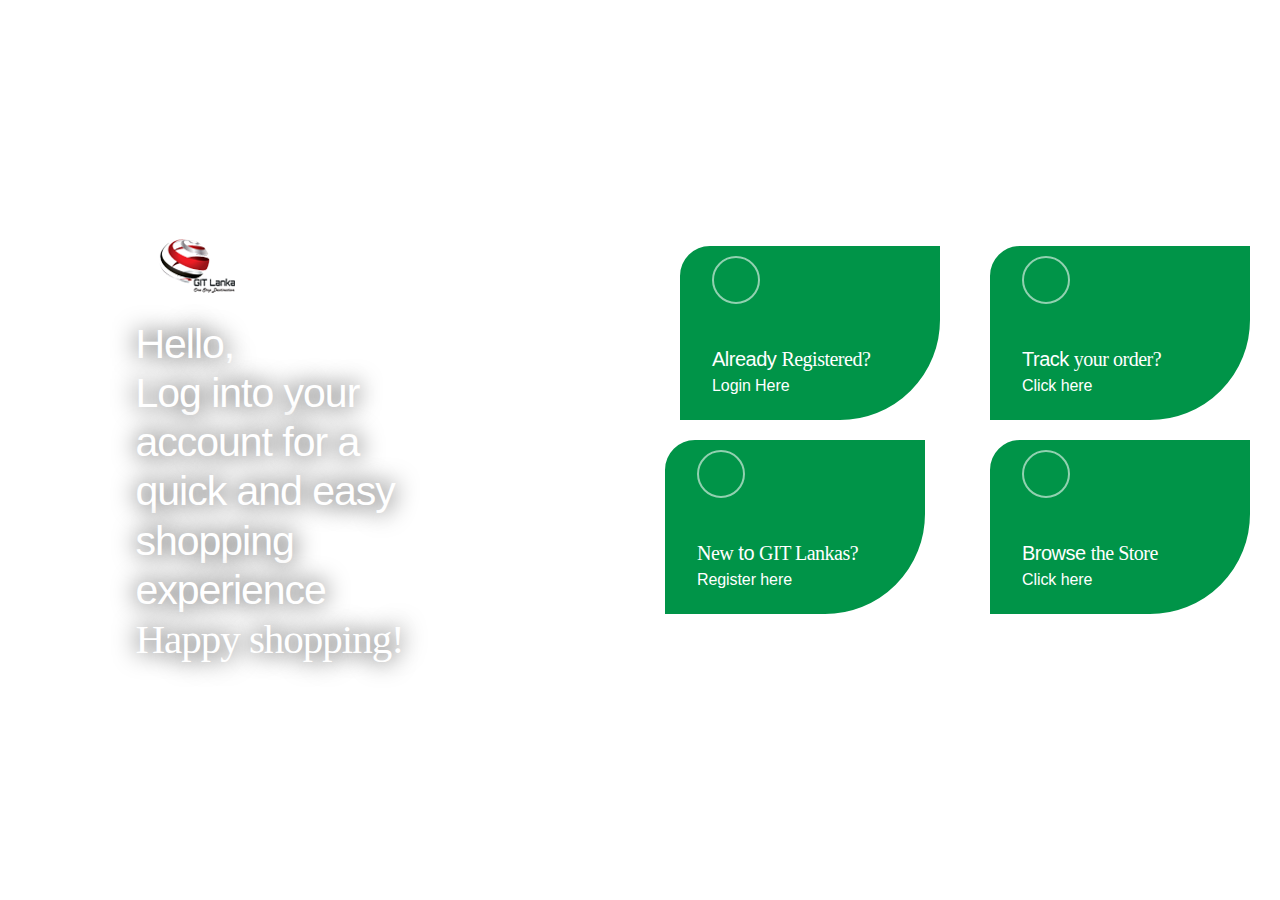
==== index.html @ c9c0e20a "path" ====
<html lang="en">

<head>
    <!-- CSS only -->
    <link rel="stylesheet" href="https://stackpath.bootstrapcdn.com/bootstrap/4.5.2/css/bootstrap.min.css" integrity="sha384-JcKb8q3iqJ61gNV9KGb8thSsNjpSL0n8PARn9HuZOnIxN0hoP+VmmDGMN5t9UJ0Z" crossorigin="anonymous">
    <!-- JS, Popper.js, and jQuery -->
    <script src="https://code.jquery.com/jquery-3.5.1.slim.min.js" integrity="sha384-DfXdz2htPH0lsSSs5nCTpuj/zy4C+OGpamoFVy38MVBnE+IbbVYUew+OrCXaRkfj" crossorigin="anonymous"></script>
    <script src="https://cdn.jsdelivr.net/npm/popper.js@1.16.1/dist/umd/popper.min.js" integrity="sha384-9/reFTGAW83EW2RDu2S0VKaIzap3H66lZH81PoYlFhbGU+6BZp6G7niu735Sk7lN" crossorigin="anonymous"></script>
    <script src="https://stackpath.bootstrapcdn.com/bootstrap/4.5.2/js/bootstrap.min.js" integrity="sha384-B4gt1jrGC7Jh4AgTPSdUtOBvfO8shuf57BaghqFfPlYxofvL8/KUEfYiJOMMV+rV" crossorigin="anonymous"></script>
    <meta name='viewport' content='width=device-width, initial-scale=1'>
    <script src='https://kit.fontawesome.com/a076d05399.js'></script>
    <meta charset="utf-8">
    <meta name="viewport" content="width=device-width,initial-scale=1">
    <title>GIT Lanka Online</title>
    <link rel="stylesheet" href="assets/css/home.css">
</head>

<body>
    <div id="#root">
        <div>
            <div class="landing-page-area"></div>
            <div class="justify-content-center d-flex align-items-center col" style="min-height: 100vh;">
                <div class="landing-main-div">
                    <div class="col-lg-10 col-md-10 col-sm-10 col-10">
                        <div class="row">
                            <div class="landing-sub-div col-lg-6 col-md-6 col-sm-12 col-12">
                                <div class="row">
                                    <div class="col-lg-12 col-md-12 col-sm-12 col-12">
                                        <img src="img/websitelogo.png" class="img-fluid logo-view"></div>
                                </div><br>
                                <div class="row">
                                    <div class="col-lg-12 col-md-12 col-sm-12 col-12"><span class="welcome-view-header-text">Hello,</span></div>
                                </div>
                                <div class="row">
                                    <div class="col-lg-12 col-md-12 col-sm-12 col-12"><span class="welcome-view-header-text">Log into your</span></div>
                                </div>
                                <div class="row">
                                    <div class="col-lg-12 col-md-12 col-sm-12 col-12"><span class="welcome-view-header-text">account for a</span></div>
                                </div>
                                <div class="row">
                                    <div class="col-lg-12 col-md-12 col-sm-12 col-12"><span class="welcome-view-header-text">quick and easy</span></div>
                                </div>
                                <div class="row">
                                    <div class="col-lg-12 col-md-12 col-sm-12 col-12"><span class="welcome-view-header-text">shopping</span></div>
                                </div>
                                <div class="row">
                                    <div class="col-lg-12 col-md-12 col-sm-12 col-12"><span class="welcome-view-header-text">experience</span></div>
                                </div>
                                <div class="row">
                                    <div class="col-lg-12 col-md-12 col-sm-12 col-12"><span class="welcome-view-header-text" style="font-family: Foco-Bold;">Happy shopping!</span></div>
                                </div>
                            </div>
                            <div class="col-md-6">
                                <div class="parent-container d-flex">
                                    <div class="container">

                                        <div class="row">
                                            <div class="col">
                                                <div id="welcome_login_btn" class="welcome-tile"><i class="fas fa-user"></i>
                                                    <div class="landing-sub-header-padding">
                                                        <a href="login.php" class="a">
                                                            <div><span class="landing-sub-header-text">Already <span style="font-family: Foco-Bold;">Registered?</span></span>
                                                            </div>
                                                            <div><span class="landing-paragraph-text">Login Here</span></div>
                                                        </a>
                                                    </div>
                                                </div>
                                            </div>
                                            <div class="col"></div>
                                            <div id="welcome_register_btn" class="welcome-tile"><i class="fas fa-unlock-alt"></i>
                                                <div class="landing-sub-header-padding">
                                                    <a href="regdetails.php" class="a">
                                                        <div><span class="landing-sub-header-text"><span style="font-family: Foco-Bold;">New</span> to <span style="font-family: Foco-Bold;">GIT Lankas?</span></span>
                                                        </div>
                                                        <div><span class="landing-paragraph-text">Register here</span></div>

                                                    </a>
                                                </div>
                                            </div>
                                        </div>
                                    </div>

                                    <div class="container">
                                        <div class="row">
                                            <div class="col">
                                                <div id="welcome_track_btn" class="welcome-tile"><i class="fas fa-thumbtack"></i>
                                                    <div class="landing-sub-header-padding">
                                                        <a href="trackorder.html" class="a">
                                                            <div><span class="landing-sub-header-text">Track <span style="font-family: Foco-Bold;">your order?</span></span>
                                                            </div>
                                                            <div><span class="landing-paragraph-text">Click here</span></div>
                                                        </a>
                                                    </div>
                                                </div>
                                                <div class="col"></div>
                                                <div id="welcome_browse_btn" class="welcome-tile"><i class="fas fa-store"></i>
                                                    <div class="landing-sub-header-padding">
                                                        <a href="home.php" class="a">
                                                            <div><span class="landing-sub-header-text">Browse <span style="font-family: Foco-Bold;">the Store</span></span>
                                                            </div>
                                                            <div><span class="landing-paragraph-text">Click here</span></div>
                                                        </a>
                                                    </div>
                                                </div>
                                            </div>
                                        </div>
                                    </div>
                                </div>
                            </div>
                        </div>
                    </div>
                </div>
            </div>
            <div class="login-container d-none col-lg-10 col-md-10 col-sm-12 col-12">
                <div class="gray-section">
                    <div class="col"><img src="img/websitelogo.png" class="img-fluid"> <br> <br><span class="small-title white"><b>Log In</b></span><br> <br><span class="description white">Shopped with us before? Log in with your details</span></div>
                    <div class="col"><span class="description white">New member?</span><br>
                        <button class="new-btn new-btn-primary  mb-3" type="button"> Click here to register</button><br><span class="description white">Have trouble logging in? Call us on <a href="tel:+940112303500" style="color: rgb(100, 191, 71);">0112303500</a> (Daily operating hours 8.00a.m to 8.00p.m)</span></div>
                </div>
                <div class="white-section">
                    <div class="col">
                        <div class="row">
                            <div class="form-group col"><label for="UserName" class="black">Email</label>
                                <div class="input-group"><input name="UserName" placeholder="Email" type="text" class="form-control set-height-55"></div><span class="form-text text-muted col d-none"> Email is required.</span><span class="form-text text-muted col d-none"> Invalid email address.</span>
                                <div class="mt-3" style="font-size: 0.97rem;"><span class="form-group green"><i class="fas fa-info-circle"></i> Hello, first time on our new website? Please login using your email.</span></div>
                            </div>
                            <div class="form-group col"><label for="Password" class="black">Password</label>
                                <div class="input-group" style="margin-bottom: 0px;"><input id="Password" name="Password" placeholder="Password" type="password" class="form-control set-height-55"><i id="pw-visible-icon" class="fas fa-eye-slash"></i></div><span class="form-text text-muted col d-none">Password is required.</span>
                                <span class="form-text forget-pwd">Forgot Password?</span>
                            </div>
                        </div>
                        <div class="form-group"><button class="new-btn  
  new-btn-primary float-right " type="button"> Log In</button></div>
                    </div>
                    <div class="col">
                        <hr><span class="description black no-margin font-weight-bold">Or log in with your mobile number</span><br><br>
                        <div class="row">
                            <div class="form-group col"><label class="black" for="MobileNumber">Enter your Nexus mobile or Mobile number</label>
                                <div class="input-group">
                                    <div class="input-group-prepend set-height-55">
                                        <div class="input-group-text flag-drop-custom">
                                            <div class="flag-select "><button class="flag-select__btn" id="select_flag_button" aria-haspopup="listbox" aria-expanded="false" aria-labelledby="select_flag_button" style="font-size: 16px;"><span class="flag-select__option flag-select__option--placeholder">
                                                  <img class="flag-select__option__icon" src="/static/media/lk.d5cf9401.svg" alt="LK"><span class="flag-select__option__label">Sri Lanka</span></span></button></div>
                                        </div>
                                        <li class="custom-border"></li>
                                    </div><input name="MobileNumber" placeholder="07XXXXXXXX" type="text" autocomplete="off" class="form-control right-margin-15 set-height-55 no-left-radius no-left-border" maxlength="10" value=""><button class="new-btn  
  new-btn-secondary float-right " type="button"> Verify Number</button></div><span class="form-text text-muted col d-none">Nexus mobile number is required</span><span class="form-text text-muted col d-none">Hello, Sorry we do not have OTP authentication for numbers outside of Sri Lanka, please proceed using your email credentials.  </span></div>
                        </div>
                        <div class="row form-group col mt-1"><label class="black" for="OTPNumber">OTP Number</label>
                            <div class="input-group">
                                <div class="row" style="width: 100%;">
                                    <div class="col-lg-6"><input disabled="" autocomplete="off" maxlength="4" minlength="4" name="OTPNumber" placeholder="OTP Number" type="text" class="form-control right-margin-15 set-height-55" style="margin-bottom: 10px;">
                                        <div>
                                            <div></div>
                                        </div><span class="form-text text-muted col-md-12 col-12 d-none">OTP is required</span></div>
                                    <div class="col-lg-6"><button class="new-btn  
  new-btn-secondary " type="button" disabled=""> Submit</button></div>
                                </div>
                            </div>
                        </div>
                        <div>
                            <div class="col" style="text-align: center;"></div>
                        </div>
                    </div>
                </div>
            </div>
            <div class="justify-content-center d-none">
                <div class="registration-container col-lg-10 col-md-10 col-sm-10 col-12">
                    <div class="first-section">
                        <div class="col"><img src="img/websitelogo.png" class="img-fluid"> <br> <br><span class="small-title white">Create <b>Account</b></span><br> <br><span class="description white"><div class="mb-4" style="text-align: left;">Enter the details to create an account to shop online <br><br><i class="fas fa-info-circle"></i>&nbsp;If you wish to create your account without verifying the Mobile number, please click "Next" after you enter the Mobile number</div><span class="description white">Have trouble logging in? Call us on <a href="tel:+940112303500" style="color: rgb(100, 191, 71);">0112303500</a> (Daily operating hours 8.00a.m to 8.00p.m)</span></span>
                            <div><br></div>
                        </div>
                    </div>
                    <div class="second-section pr-3 pl-3">
                        <div class="row-view row">
                            <div class="col-10 col-10-view">
                                <div class="form-group"><label class="white" for="MobileNumber">Enter your Nexus mobile or Mobile number</label>
                                    <div class="input-group">
                                        <div class="input-group-prepend set-height-55">
                                            <div class="input-group-text flag-drop-custom">
                                                <div class="flag-select "><button class="flag-select__btn" id="select_flag_button" aria-haspopup="listbox" aria-expanded="false" aria-labelledby="select_flag_button" style="font-size: 16px;"><span class="flag-select__option flag-select__option--placeholder"><img class="flag-select__option__icon" src="/static/media/lk.d5cf9401.svg" alt="LK"><span class="flag-select__option__label">Sri Lanka</span></span></button></div>
                                            </div>
                                        </div><input autocomplete="off" name="MobileNumber" placeholder="07XXXXXXXX" type="text" class="form-control right-margin-15 set-height-55 no-left-radius no-left-border" required="" maxlength="10" value="">
                                        <button class="new-btn  
  new-btn-primary float-right btn-append-with-text-box " type="button"> Verify Number</button>
                                    </div><span class="form-text text-muted d-none">Nexus mobile or Mobile number is required</span><span class="form-text text-muted d-none">Hello, Sorry we do not have OTP authentication for numbers outside of Sri Lanka, please click next to proceed with the registration.</span></div>
                            </div>
                        </div>
                        <div class="row-view row">
                            <div class="col-10 col-10-view">
                                <div class="form-group"><label class="white" for="OTPNumber">Verification Code</label>
                                    <div class="input-group to-center">
                                        <div class="row" style="width: 100%;">
                                            <div class="col-lg-5"><input disabled="" autocomplete="off" maxlength="4" minlength="4" name="OTPNumber" placeholder="Verification Code" type="text" class="form-control right-margin-15 set-height-55 " value="" style="margin-bottom: 10px;">
                                                <span id="UserNameHelpBlock3" class="form-text text-muted col-md-12 col-12 d-none">Verification code is required</span>
                                                <div>
                                                    <div></div>
                                                </div>
                                            </div>
                                            <div class="col-lg-6"><button class="new-btn  
  new-btn-secondary " type="button" disabled=""> Submit</button></div>
                                        </div>
                                    </div>
                                </div>
                            </div>
                        </div>
                        <div class="row-view row">
                            <div class="col-10 col-10-view">
                                <div class="form-group"><button class="new-btn  
  new-btn-primary  mt-2" type="button" disabled=""> Next</button></div>
                            </div>
                        </div>
                    </div>
                </div>
            </div>
            <div class="justify-content-center d-none">
                <div class="track-order-container col-lg-10 col-md-12 col-sm-12 col-12">
                    <div class="first-section">
                        <div class="col"><img src="img/websitelogo.png" class="img-fluid"> <br> <br><span class="small-title white"><b>Track Order</b></span><br><br><span class="description white">Enter your order number to start tracking the status of the order</span><br>                            <br><span class="registration-bg-color">Important: Note that only the last 5 carts shopped on www.GIT Lankassuper.com in the last 2 years will be reflected on the new site.</span></div>
                    </div>
                    <div class="second-section">
                        <div class="row-view row">
                            <div class="col-10 col-10-view">
                                <div class="form-group"><label for="OrderNumber" class="white">Your Order Number</label>
                                    <div class="input-group"><input id="orderNumber" name="orderNumber" placeholder="Order Number" type="text" class="form-control set-height-55" autocomplete="off" maxlength="10" value=""></div><span id="OrderNumberHelpBlock" class="form-text text-muted col "></span>
                                    <div><label class="green-notices" style="margin-top: 5px;">Order number can be found on the order confirmation email</label></div>
                                </div>
                            </div>
                        </div>
                        <div class="row-view row">
                            <div class="col-10 col-10-view">
                                <div class="form-group"><label for="OrderNumber" class="white" style="margin-top: 5px;">Your Contact Number / Email Address</label>
                                    <div class="input-group"><input id="authorizationField" name="authorizationField" placeholder="Contact Number / Email Address" type="text" class="form-control set-height-55" autocomplete="off" maxlength="100" value=""></div><span id="AuthorizationFieldHelpBlock"
                                        class="form-text text-muted col "></span></div>
                            </div>
                        </div>
                        <div class="col">
                            <div class="form-group"><button class="new-btn  
  new-btn-primary  mt-2" type="button"> Submit</button></div>
                        </div>
                    </div>
                </div>
            </div>
            <div class="login-container d-none col-lg-10 col-md-10 col-sm-12 col-12">
                <div class="gray-section">
                    <div class="pb-4 col"><img src="img/websitelogo.png" class="img-fluid"> <br> <br><span class="small-title white">Reset Password</span><br> <br><span class="description white">Please verify your details and change the password.</span><br> <br><span class="description white">Important: Note that only the last 5 carts shopped on www.GIT Lankassuper.com in the last 2 years will be reflected on the new site.</span></div>
                </div>
                <div class="second-section">
                    <div class="col">
                        <div class="form-group"><label for="Email" class="white">Email</label>
                            <div class="input-group"><input id="email" name="email" placeholder="Email" type="text" class="form-control set-height-55 no-left-border" required="" value=""><button class="new-btn  
  new-btn-primary float-right btn-append-with-text-box " type="button"> Submit</button></div><span class="form-text text-muted col"></span></div>
                    </div>
                    <div class="col" style="display: none;">
                        <div class="form-group"><label for="verifyOption" class="white">Verify Option</label>
                            <div class="white">
                                <div class="form-check form-check-inline" style="display: none;"><input name="radio-group-verify" type="radio" id="verify_by_email" class="form-check-input"><label title="" for="verify_by_email" class="form-check-label">Email - </label></div>
                                <div class="form-check form-check-inline" style="display: none;"><input name="radio-group-verify" type="radio" id="verify_by_mobile" class="form-check-input"><label title="" for="verify_by_mobile" class="form-check-label">Mobile - </label></div>
                            </div><span class="form-text text-muted col"></span></div>
                    </div>
                    <div class="col" style="display: none;">
                        <div class="form-group" style="margin-top: 6px;"><button class="new-btn  
  new-btn-primary " type="button"> Verify</button></div>
                    </div>
                    <div class="col" style="display: none;">
                        <div class="form-group"><label class="white" for="VerificationCode">Verification Code</label>
                            <div class="input-group to-center">
                                <div class="row" style="width: 100%;">
                                    <div class="col-lg-5"><input disabled="" autocomplete="off" maxlength="4" minlength="4" id="verifyCode" name="verifyCode" placeholder="Verification Code" type="text" class="form-control set-height-55" value="" style="margin-bottom: 10px;">
                                        <span class="form-text text-muted col"></span><span class="green"></span></div>
                                    <div class="col-lg-6"><button class="new-btn  
  new-btn-secondary " type="button" disabled=""> Submit</button></div>
                                </div>
                            </div>
                        </div>
                    </div>
                    <div class="col" style="display: none;">
                        <div class="form-group"><label for="Password" class="white">New Password</label>
                            <div class="input-group" style="margin-bottom: 0px;"><input id="forgetPassword" name="password" placeholder="Password" type="password" class="form-control set-height-55" aria-describedby="PasswordHelpBlock" value=""><i id="forget_pw_visible_icon" class="fas fa-eye-slash"></i></div>
                            <span class="form-text text-muted col"></span>
                        </div>
                        <div class="form-group"><label for="Confirm Password" class="white">Confirm New Password</label>
                            <div class="input-group" style="margin-bottom: 0px;"><input id="forgetConfirmPassword" name="confirmPassword" placeholder="Confirm Password" type="password" class="form-control set-height-55" aria-describedby="PasswordHelpBlock" value=""><i id="forget_cpw_visible_icon" class="fas fa-eye-slash"></i></div>
                            <span class="form-text text-muted col"></span>
                        </div>
                    </div>
                    <div class="col" style="display: none;">
                        <div class="form-group text-muted forget-pw-guideline"><i class="fas fa-info-circle"></i> Your password must contain a minimum of 8 characters with 1 Uppercase, Numeric &amp; Special character.</div>
                    </div><br>
                    <div class="col" style="display: none;">
                        <div class="input-group"><button class="new-btn  
  new-btn-primary " type="button"> Submit</button></div>
                    </div>
                </div>
            </div>
        </div>
        <div></div>
        <div></div>
        <div class="full-width-div" style="display: none;">
            <div class="sk-cube-grid" style="height: 100px; width: 100px;"><img src="[data-uri]"
                    class="sk-cube sk-cube1" alt="cube1" style="padding: 1px; border-radius: 4px; background-color: transparent;"><img src="[data-uri]"
                    class="sk-cube sk-cube2" alt="cube2" style="padding: 1px; background-color: transparent;"><img src="[data-uri]"
                    class="sk-cube sk-cube3" alt="cube3" style="padding: 1px; border-radius: 4px; background-color: transparent;"><img src="[data-uri]"
                    class="sk-cube sk-cube4" alt="cube4" style="padding: 1px; background-color: transparent;"><img src="[data-uri]"
                    class="sk-cube sk-cube5" alt="cube5" style="padding: 1px; background-color: transparent;"><img src="[data-uri]"
                    class="sk-cube sk-cube6" alt="cube6" style="padding: 1px; background-color: transparent;"><img src="[data-uri]"
                    class="sk-cube sk-cube7" alt="cube7" style="padding: 1px; border-radius: 4px; background-color: transparent;"><img src="[data-uri]"
                    class="sk-cube sk-cube8" alt="cube8" style="padding: 1px; background-color: transparent;"><img src="[data-uri]"
                    class="sk-cube sk-cube9" alt="cube9" style="padding: 1px; border-radius: 4px; background-color: transparent;"></div>
        </div>
    </div>
    </div>
    <script src="https://www.google.com/recaptcha/api.js" async="" defer="defer"></script>
    <script>
        ! function(e) {
            function t(t) {
                for (var n, a, o = t[0], d = t[1], u = t[2], i = 0, s = []; i < o.length; i++) a = o[i], Object.prototype.hasOwnProperty.call(c, a) && c[a] && s.push(c[a][0]), c[a] = 0;
                for (n in d) Object.prototype.hasOwnProperty.call(d, n) && (e[n] = d[n]);
                for (l && l(t); s.length;) s.shift()();
                return f.push.apply(f, u || []), r()
            }

            function r() {
                for (var e, t = 0; t < f.length; t++) {
                    for (var r = f[t], n = !0, a = 1; a < r.length; a++) {
                        var d = r[a];
                        0 !== c[d] && (n = !1)
                    }
                    n && (f.splice(t--, 1), e = o(o.s = r[0]))
                }
                return e
            }
            var n = {},
                a = {
                    14: 0
                },
                c = {
                    14: 0
                },
                f = [];

            function o(t) {
                if (n[t]) return n[t].exports;
                var r = n[t] = {
                    i: t,
                    l: !1,
                    exports: {}
                };
                return e[t].call(r.exports, r, r.exports, o), r.l = !0, r.exports
            }
            o.e = function(e) {
                var t = [];
                a[e] ? t.push(a[e]) : 0 !== a[e] && {
                    0: 1,
                    2: 1,
                    5: 1,
                    7: 1,
                    8: 1,
                    9: 1,
                    10: 1,
                    15: 1,
                    16: 1,
                    17: 1,
                    18: 1,
                    19: 1,
                    21: 1,
                    22: 1,
                    23: 1,
                    24: 1,
                    25: 1,
                    26: 1,
                    27: 1,
                    28: 1,
                    29: 1,
                    30: 1,
                    31: 1,
                    32: 1,
                    33: 1,
                    34: 1,
                    35: 1,
                    36: 1,
                    37: 1,
                    38: 1,
                    39: 1,
                    40: 1,
                    41: 1,
                    44: 1
                }[e] && t.push(a[e] = new Promise((function(t, r) {
                    for (var n = "static/css/" + ({}[e] || e) + "." + {
                            0: "39e6ba9e",
                            1: "31d6cfe0",
                            2: "65710b43",
                            3: "31d6cfe0",
                            4: "31d6cfe0",
                            5: "a15f48fe",
                            6: "31d6cfe0",
                            7: "17c3006e",
                            8: "d198075c",
                            9: "73cbf6f1",
                            10: "fa9b42f9",
                            11: "31d6cfe0",
                            12: "31d6cfe0",
                            15: "7f1e5821",
                            16: "6b32c9cd",
                            17: "a1b7a17e",
                            18: "1e0d1afb",
                            19: "cb030946",
                            21: "34fb6b8d",
                            22: "60eec0d8",
                            23: "a94d8c7d",
                            24: "9055e072",
                            25: "04fe62a1",
                            26: "be1dba42",
                            27: "55b550f3",
                            28: "d34346ea",
                            29: "67771c82",
                            30: "1ed2e372",
                            31: "a1b7a17e",
                            32: "643c9f0d",
                            33: "ec3f4333",
                            34: "e59cb6ae",
                            35: "94696dcb",
                            36: "f8513025",
                            37: "8b6081d4",
                            38: "afdc085b",
                            39: "8b6081d4",
                            40: "a9df6d64",
                            41: "afdc085b",
                            42: "31d6cfe0",
                            43: "31d6cfe0",
                            44: "e0e017eb",
                            45: "31d6cfe0",
                            46: "31d6cfe0",
                            47: "31d6cfe0"
                        }[e] + ".chunk.css", c = o.p + n, f = document.getElementsByTagName("link"), d = 0; d < f.length; d++) {
                        var u = (l = f[d]).getAttribute("data-href") || l.getAttribute("href");
                        if ("stylesheet" === l.rel && (u === n || u === c)) return t()
                    }
                    var i = document.getElementsByTagName("style");
                    for (d = 0; d < i.length; d++) {
                        var l;
                        if ((u = (l = i[d]).getAttribute("data-href")) === n || u === c) return t()
                    }
                    var s = document.createElement("link");
                    s.rel = "stylesheet", s.type = "text/css", s.onload = t, s.onerror = function(t) {
                        var n = t && t.target && t.target.src || c,
                            f = new Error("Loading CSS chunk " + e + " failed.\n(" + n + ")");
                        f.code = "CSS_CHUNK_LOAD_FAILED", f.request = n, delete a[e], s.parentNode.removeChild(s), r(f)
                    }, s.href = c, document.getElementsByTagName("head")[0].appendChild(s)
                })).then((function() {
                    a[e] = 0
                })));
                var r = c[e];
                if (0 !== r)
                    if (r) t.push(r[2]);
                    else {
                        var n = new Promise((function(t, n) {
                            r = c[e] = [t, n]
                        }));
                        t.push(r[2] = n);
                        var f, d = document.createElement("script");
                        d.charset = "utf-8", d.timeout = 120, o.nc && d.setAttribute("nonce", o.nc), d.src = function(e) {
                            return o.p + "static/js/" + ({}[e] || e) + "." + {
                                0: "07f9c7ea",
                                1: "a579f0ba",
                                2: "a9a82d4f",
                                3: "ad7ec6b5",
                                4: "1a8e3d54",
                                5: "f6e79b41",
                                6: "06326c58",
                                7: "9757c276",
                                8: "f7ce9f5b",
                                9: "2df63c61",
                                10: "06849f56",
                                11: "533e33ae",
                                12: "1c540574",
                                15: "894d4f5f",
                                16: "24f48dc3",
                                17: "cb45cbac",
                                18: "ffae6853",
                                19: "36763108",
                                21: "0c502328",
                                22: "d41f898e",
                                23: "749e9c83",
                                24: "0216ba41",
                                25: "63fd3f46",
                                26: "e82b16b8",
                                27: "9a992feb",
                                28: "3489e61a",
                                29: "40a32f27",
                                30: "a4c50566",
                                31: "fb79d500",
                                32: "1de6dbb5",
                                33: "4cb9b435",
                                34: "7fc6939c",
                                35: "0bac3cd5",
                                36: "6a2a36ef",
                                37: "9663964c",
                                38: "8e3bf3cf",
                                39: "c79f4171",
                                40: "016e501d",
                                41: "2b2d5995",
                                42: "7d066d16",
                                43: "058084c7",
                                44: "6d93613a",
                                45: "2a7f4f87",
                                46: "22d44ee5",
                                47: "39146f82"
                            }[e] + ".chunk.js"
                        }(e);
                        var u = new Error;
                        f = function(t) {
                            d.onerror = d.onload = null, clearTimeout(i);
                            var r = c[e];
                            if (0 !== r) {
                                if (r) {
                                    var n = t && ("load" === t.type ? "missing" : t.type),
                                        a = t && t.target && t.target.src;
                                    u.message = "Loading chunk " + e + " failed.\n(" + n + ": " + a + ")", u.name = "ChunkLoadError", u.type = n, u.request = a, r[1](u)
                                }
                                c[e] = void 0
                            }
                        };
                        var i = setTimeout((function() {
                            f({
                                type: "timeout",
                                target: d
                            })
                        }), 12e4);
                        d.onerror = d.onload = f, document.head.appendChild(d)
                    }
                return Promise.all(t)
            }, o.m = e, o.c = n, o.d = function(e, t, r) {
                o.o(e, t) || Object.defineProperty(e, t, {
                    enumerable: !0,
                    get: r
                })
            }, o.r = function(e) {
                "undefined" != typeof Symbol && Symbol.toStringTag && Object.defineProperty(e, Symbol.toStringTag, {
                    value: "Module"
                }), Object.defineProperty(e, "__esModule", {
                    value: !0
                })
            }, o.t = function(e, t) {
                if (1 & t && (e = o(e)), 8 & t) return e;
                if (4 & t && "object" == typeof e && e && e.__esModule) return e;
                var r = Object.create(null);
                if (o.r(r), Object.defineProperty(r, "default", {
                        enumerable: !0,
                        value: e
                    }), 2 & t && "string" != typeof e)
                    for (var n in e) o.d(r, n, function(t) {
                        return e[t]
                    }.bind(null, n));
                return r
            }, o.n = function(e) {
                var t = e && e.__esModule ? function() {
                    return e.default
                } : function() {
                    return e
                };
                return o.d(t, "a", t), t
            }, o.o = function(e, t) {
                return Object.prototype.hasOwnProperty.call(e, t)
            }, o.p = "/", o.oe = function(e) {
                throw console.error(e), e
            };
            var d = this.webpackJsonpjmsl_keells_online = this.webpackJsonpjmsl_keells_online || [],
                u = d.push.bind(d);
            d.push = t, d = d.slice();
            for (var i = 0; i < d.length; i++) t(d[i]);
            var l = u;
            r()
        }([])
    </script>
    <script src="/static/js/20.c4e38281.chunk.js"></script>
    <script src="/static/js/main.348463fb.chunk.js"></script>
</body>

</html>
---- assets/css/home.css ----
body {
    font-family: "Foco";
}

.row {
    display: flex;
    flex-wrap: wrap;
    margin-right: -15px;
    margin-left: -15px;
}

div {
    display: block;
}

.landing-sub-div {
    margin-bottom: 0;
    margin-top: 0;
}

.col-md-6 {
    flex: 0 0 50%;
    max-width: 50%;
}

.col,
.col-1,
.col-2,
.col-3,
.col-4,
.col-5,
.col-6,
.col-7,
.col-8,
.col-9,
.col-10,
.col-11,
.col-12,
.col-auto,
.col-lg,
.col-lg-1,
.col-lg-2,
.col-lg-3,
.col-lg-4,
.col-lg-5,
.col-lg-6,
.col-lg-7,
.col-lg-8,
.col-lg-9,
.col-lg-10,
.col-lg-11,
.col-lg-12,
.col-lg-auto,
.col-md,
.col-md-1,
.col-md-2,
.col-md-3,
.col-md-4,
.col-md-5,
.col-md-6,
.col-md-7,
.col-md-8,
.col-md-9,
.col-md-10,
.col-md-11,
.col-md-12,
.col-md-auto,
.col-sm,
.col-sm-1,
.col-sm-2,
.col-sm-3,
.col-sm-4,
.col-sm-5,
.col-sm-6,
.col-sm-7,
.col-sm-8,
.col-sm-9,
.col-sm-10,
.col-sm-11,
.col-sm-12,
.col-sm-auto,
.col-xl,
.col-xl-1,
.col-xl-2,
.col-xl-3,
.col-xl-4,
.col-xl-5,
.col-xl-6,
.col-xl-7,
.col-xl-8,
.col-xl-9,
.col-xl-10,
.col-xl-11,
.col-xl-12,
.col-xl-auto {
    position: relative;
    width: 100%;
    padding-right: 15px;
    padding-left: 15px;
}

.col-md-12 {
    flex: 0 0 100%;
    max-width: 100%;
}

.landing-page-area {
    width: 100%;
    height: 100vh;
    background-size: cover;
    background-position: 50%;
    background-repeat: no-repeat;
    background-image: url(img/tri1.png);
    position: absolute;
}

.logo-view {
    margin-left: .2rem;
}

.img-fluid,
.img-thumbnail {
    max-width: 100%;
    height: auto;
}

.welcome-view-header-text {
    margin-left: -1.25rem;
}

.welcome-view-header-text {
    font-size: 2.5625rem;
    line-height: 1.2;
    letter-spacing: -.0638rem;
    text-shadow: 0 0 1.5rem #000;
    margin-left: .0833rem;
}

img,
svg {
    vertical-align: middle;
}

img {
    border-style: none;
}

.col-sm-10 {
    flex: 0 0 83.333333%;
    max-width: 83.333333%;
}

.col-10 {
    flex: 0 0 83.333333%;
    max-width: 83.333333%;
}

.align-items-center {
    align-items: center!important;
}

.justify-content-center {
    justify-content: center!important;
}

.d-flex {
    display: flex!important;
}

.col {
    flex-basis: 0;
    flex-grow: 1;
    min-width: 0;
    max-width: 100%;
}

*,
 :after,
 :before {
    box-sizing: border-box;
}

html {
    font-family: sans-serif;
    line-height: 1.15;
    -webkit-text-size-adjust: 100%;
    -webkit-tap-highlight-color: transparent
}

body {
    margin: 0;
    font-family: -apple-system, BlinkMacSystemFont, segoe ui, Roboto, helvetica neue, Arial, noto sans, sans-serif, apple color emoji, segoe ui emoji, segoe ui symbol, noto color emoji;
    font-size: 1rem;
    font-weight: 400;
    line-height: 1.5;
    color: #212529;
    text-align: left;
    background-color: #fff;
}

.welcome-tile {
    margin-left: 5rem;
}

.welcome-tile {
    padding: 1.25rem;
    height: 10.875rem;
    min-width: 16.25rem;
    float: left;
    margin: .625rem;
    display: flex;
    flex-direction: column;
    justify-content: flex-end;
    border: .125rem solid #009448;
    background-color: #009448;
    border-radius: 1.875rem 0 6.25rem 0;
    transition: .5s;
}

.landing-sub-header-text {
    font-size: 1.25rem;
    letter-spacing: -.0313rem;
}

.landing-paragraph-text {
    font-size: 1rem;
    letter-spacing: -.005rem;
}

.landing-sub-header-padding {
    padding-left: .625rem;
}

.welcome-tile:hover {
    -ms-transform: scale(0.9);
    /* IE 9 */
    -webkit-transform: scale(0.9);
    /* Safari 3-8 */
    transform: scale(1.1);
}

.welcome-tile i {
    top: -2.5rem;
    left: .625rem;
    width: 3rem;
    height: 3rem;
    padding: .625rem;
    font-size: 1rem;
    text-align: center;
    line-height: inherit;
    position: relative;
    border-radius: 50%;
    border: .125rem solid hsla(0, 0%, 100%, .57);
}

.fa,
.fas,
.far,
.fal,
.fad,
.fab {
    -moz-osx-font-smoothing: grayscale;
    -webkit-font-smoothing: antialiased;
    display: inline-block;
    font-style: normal;
    font-variant: normal;
    text-rendering: auto;
    line-height: 1;
}

.fa,
.fas {
    font-family: 'font awesome 5 free';
    font-weight: 900;
}

.gray-section {
    margin-left: -6.25rem;
}

.gray-section {
    background: #4f4f4f;
    border-radius: 0 0 0 8.6875rem;
    padding: 1.875rem;
    flex-direction: column;
    display: flex;
    flex: 788 1;
    max-height: 100%;
}

.white-section {
    margin-right: -6.25rem;
    width: unset;
}

.white-section {
    background: #fff 0 0 no-repeat padding-box;
    box-shadow: 0.1875em 0.1875em 1.25em rgba(0, 0, 0, .08);
    border-radius: 0 8.125rem 0 0;
    padding: 1.875rem 3.125rem 1.875rem 1.875rem;
    flex-direction: column;
    display: flex;
    flex: 2846 1;
    width: 80vw;
}

.full-width-div {
    position: fixed;
    width: 100%;
    height: 100%;
    left: 0;
    top: 0;
    align-items: center;
    display: flex;
    background: rgba(51, 51, 51, .7);
    z-index: 10500;
}

.justify-content-center {
    justify-content: center!important;
}

.d-none {
    display: none!important;
}

.second-section {
    margin-right: -6.25rem;
    width: unset;
}

.second-section {
    background: #4f4f4f;
    box-shadow: 0.1875em 0.1875em 1.25em rgba(0, 0, 0, .08);
    border-radius: 0 8.125rem 0 0;
    padding: 1.875rem 3.125rem 1.875rem 1.875rem;
    flex-direction: column;
    display: flex;
    flex: 2846 1;
    width: 80vw;
}

element.style {
    min-height: 100vh;
}

.align-items-center {
    align-items: center!important;
}

.justify-content-center {
    justify-content: center!important;
}

.d-flex {
    display: flex!important;
}

.col {
    flex-basis: 0;
    flex-grow: 1;
    min-width: 0;
    max-width: 100%;
}

.offline body {
    transition: background-color 1.5s cubic-bezier(0.65, 0.05, 0.36, 1);
}

element.style {
    position: absolute;
    top: auto;
    left: 0px;
    right: auto;
    bottom: 0px;
    transform: translate3d(0px, -1024px, 0px);
}

.tooltip.show {
    opacity: .9;
}

.bs-tooltip-auto[x-placement^=top],
.bs-tooltip-top {
    padding: .4rem 0;
}

.row {
    display: flex;
    flex-wrap: wrap;
    margin-right: -15px;
    margin-left: -15px;
}

.fa-user:before {
    content: "\f007";
}

.landing-main-div {
    /* height: 100vh;
    width: 100%; */
    display: flex;
    color: #fff;
    align-items: center;
    justify-content: center;
}

a {
    color: #e29d1b;
}

a:hover {
    text-decoration: none;
}

.fade {
    transition: opacity .15s linear;
}

a {
    color: #007bff;
    text-decoration: none;
    background-color: transparent
}

.a {
    color: white;
    text-decoration: none;
    background-color: transparent
}

a:hover {
    color: #0056b3;
    text-decoration: underline
}

a:not([href]),
a:not([href]):hover {
    color: inherit;
    text-decoration: none
}

hr {
    box-sizing: content-box;
    height: 0;
    overflow: visible;
}

*,
*::before,
*::after {
    box-sizing: border-box;
}

input[type=checkbox],
input[type=radio] {
    box-sizing: border-box;
    padding: 0
}

.carousel-indicators li {
    box-sizing: content-box;
    flex: 0 1 auto;
    width: 30px;
    height: 3px;
    margin-right: 3px;
    margin-left: 3px;
    text-indent: -999px;
    cursor: pointer;
    background-color: #fff;
    background-clip: padding-box;
    border-top: 10px solid transparent;
    border-bottom: 10px solid transparent;
    opacity: .5;
    transition: opacity .6s ease
}
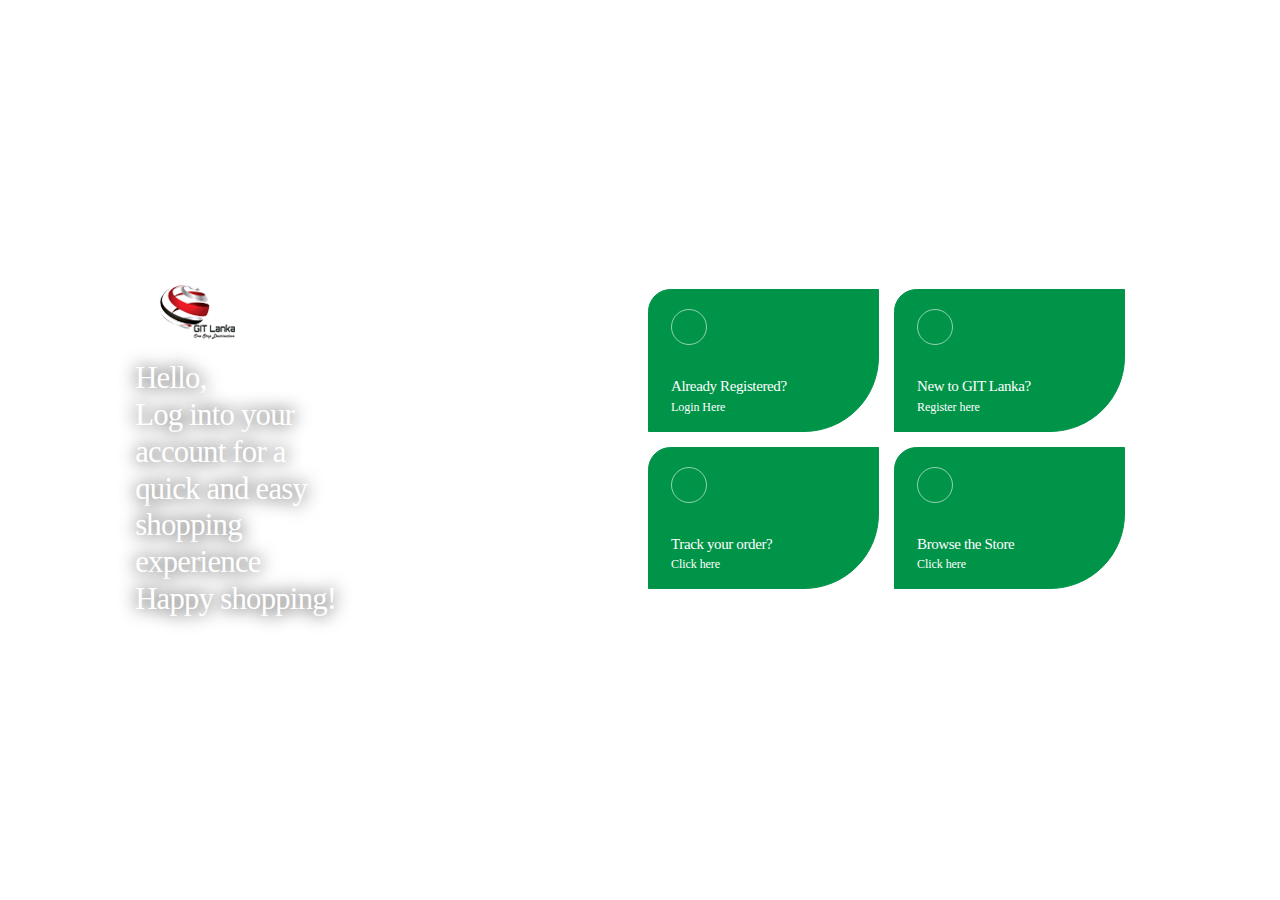
==== commit f8a48245: "add to cart" ====
--- a/index.html
+++ b/index.html
@@ -1,22 +1,43 @@
 <html lang="en">
 
 <head>
-    <!-- CSS only -->
+    <meta charset="utf-8">
+    <script type="text/javascript" src="https://ajax.googleapis.com/ajax/libs/jquery/1.8.2/jquery.min.js"></script>
+
+    <!-- Including our scripting file. -->
+
+    <meta name="viewport" content="width=device-width, initial-scale=1">
+
+    <script src="https://ajax.googleapis.com/ajax/libs/jquery/3.2.1/jquery.min.js"></script>
+    <script src="https://maxcdn.bootstrapcdn.com/bootstrap/3.3.7/js/bootstrap.min.js"></script>
+
+    <script type="text/javascript" src="script.js"></script>
+
+    <meta name="viewport" content="width=device-width, initial-scale=1">
+    <script src="https://ajax.googleapis.com/ajax/libs/jquery/3.4.1/jquery.min.js"></script>
+    <script src='https://kit.fontawesome.com/a076d05399.js'></script>
+    <link rel="stylesheet" href="https://cdnjs.cloudflare.com/ajax/libs/font-awesome/4.7.0/css/font-awesome.min.css">
     <link rel="stylesheet" href="https://stackpath.bootstrapcdn.com/bootstrap/4.5.2/css/bootstrap.min.css" integrity="sha384-JcKb8q3iqJ61gNV9KGb8thSsNjpSL0n8PARn9HuZOnIxN0hoP+VmmDGMN5t9UJ0Z" crossorigin="anonymous">
-    <!-- JS, Popper.js, and jQuery -->
-    <script src="https://code.jquery.com/jquery-3.5.1.slim.min.js" integrity="sha384-DfXdz2htPH0lsSSs5nCTpuj/zy4C+OGpamoFVy38MVBnE+IbbVYUew+OrCXaRkfj" crossorigin="anonymous"></script>
+    <script src="https://ajax.googleapis.com/ajax/libs/jquery/3.4.1/jquery.min.js"></script>
     <script src="https://cdn.jsdelivr.net/npm/popper.js@1.16.1/dist/umd/popper.min.js" integrity="sha384-9/reFTGAW83EW2RDu2S0VKaIzap3H66lZH81PoYlFhbGU+6BZp6G7niu735Sk7lN" crossorigin="anonymous"></script>
     <script src="https://stackpath.bootstrapcdn.com/bootstrap/4.5.2/js/bootstrap.min.js" integrity="sha384-B4gt1jrGC7Jh4AgTPSdUtOBvfO8shuf57BaghqFfPlYxofvL8/KUEfYiJOMMV+rV" crossorigin="anonymous"></script>
-    <meta name='viewport' content='width=device-width, initial-scale=1'>
-    <script src='https://kit.fontawesome.com/a076d05399.js'></script>
-    <meta charset="utf-8">
-    <meta name="viewport" content="width=device-width,initial-scale=1">
+
+    <!-- CSS only -->
+    <!-- 
+    
+     JS, Popper.js, and jQuery 
+    
+    <script src="https://code.jquery.com/jquery-3.5.1.slim.min.js" integrity="sha384-DfXdz2htPH0lsSSs5nCTpuj/zy4C+OGpamoFVy38MVBnE+IbbVYUew+OrCXaRkfj" crossorigin="anonymous"></script>
+   
+    <meta name="viewport" content="width=device-width,initial-scale=1"> -->
     <title>GIT Lanka Online</title>
-    <link rel="stylesheet" href="assets/css/home.css">
+    <link rel="stylesheet" href="assets/css/login.css">
+    <link rel="stylesheet" href="assets/css/homepage.css">
 </head>
+</head>
 
 <body>
-    <div id="#root">
+    <div id="root">
         <div>
             <div class="landing-page-area"></div>
             <div class="justify-content-center d-flex align-items-center col" style="min-height: 100vh;">
@@ -50,531 +71,244 @@
                                     <div class="col-lg-12 col-md-12 col-sm-12 col-12"><span class="welcome-view-header-text" style="font-family: Foco-Bold;">Happy shopping!</span></div>
                                 </div>
                             </div>
-                            <div class="col-md-6">
-                                <div class="parent-container d-flex">
-                                    <div class="container">
-
-                                        <div class="row">
-                                            <div class="col">
-                                                <div id="welcome_login_btn" class="welcome-tile"><i class="fas fa-user"></i>
-                                                    <div class="landing-sub-header-padding">
-                                                        <a href="login.php" class="a">
-                                                            <div><span class="landing-sub-header-text">Already <span style="font-family: Foco-Bold;">Registered?</span></span>
-                                                            </div>
-                                                            <div><span class="landing-paragraph-text">Login Here</span></div>
-                                                        </a>
-                                                    </div>
+                            <div class="col-lg-6 col-md-6 col-sm-12 col-12">
+                                <div class="row">
+                                    <div class="welcome-tile"><i class="fas fa-user"></i>
+                                        <div class="landing-sub-header-padding">
+                                            <div><span class="landing-sub-header-text">Already <span style="font-family: Foco-Bold;">Registered?</span></span>
+                                            </div>
+                                            <div>
+                                                <a href="login.php" class="white">
+                                                    <span class="landing-paragraph-text">Login Here</span></a>
+                                            </div>
+                                        </div>
+                                    </div>
+                                    <div class="welcome-tile"><i class="fas fa-unlock-alt"></i>
+                                        <div class="landing-sub-header-padding">
+                                            <div><span class="landing-sub-header-text"><span style="font-family: Foco-Bold;">New</span> to <span style="font-family: Foco-Bold;">GIT Lanka?</span></span>
+                                            </div>
+                                            <div>
+                                                <a href="regdetails.php" class="white">
+                                                    <span class="landing-paragraph-text">Register here</span></a>
+                                            </div>
+                                        </div>
+                                    </div>
+                                </div>
+                                <div class="row">
+                                    <div class="welcome-tile"><i class="fas fa-thumbtack"></i>
+                                        <div class="landing-sub-header-padding">
+                                            <div><span class="landing-sub-header-text">Track <span style="font-family: Foco-Bold;">your order?</span></span>
+                                            </div>
+                                            <div>
+                                                <a href="trackorder.html" class="white">
+                                                    <span class="landing-paragraph-text">Click here</span></a>
+                                            </div>
+                                        </div>
+                                    </div>
+                                    <div class="welcome-tile"><i class="fas fa-store"></i>
+                                        <div class="landing-sub-header-padding">
+                                            <div><span class="landing-sub-header-text">Browse <span style="font-family: Foco-Bold;">the Store</span></span>
+                                            </div>
+                                            <div>
+                                                <a href="home.php" class="white">
+                                                    <span class="landing-paragraph-text">Click here</span>
+                                                </a>
+                                            </div>
+                                        </div>
+                                    </div>
+                                </div>
+                            </div>
+                        </div>
+                    </div>
+                </div>
+                <div class="login-container d-none col-lg-10 col-md-10 col-sm-12 col-12">
+                    <div class="gray-section">
+                        <div class="col"><img src="[data-uri]"
+                                class="img-fluid"> <br> <br><span class="small-title white"><b>Log In</b></span><br> <br><span class="description white">Shopped with us before? Log in with your details</span></div>
+                        <div class="col"></div>
+                    </div>
+                    <div class="white-section">
+                        <div class="col">
+                            <div class="row">
+                                <div class="form-group col"><label for="UserName" class="black">Email</label>
+                                    <div class="input-group"><input name="UserName" placeholder="Email" type="text" class="form-control set-height-55"></div><span class="form-text text-muted col d-none"> Email is required.</span><span class="form-text text-muted col d-none"> Invalid email address.</span>
+                                    <div class="mt-3" style="font-size: 0.97rem;"><span class="form-group green"><i class="fas fa-info-circle"></i> Hello, first time on our new website? Please login using your email.</span></div>
+                                </div>
+                                <div class="form-group col"><label for="Password" class="black">Password</label>
+                                    <div class="input-group" style="margin-bottom: 0px;"><input id="Password" name="Password" placeholder="Password" type="password" class="form-control set-height-55"><i id="pw-visible-icon" class="fas fa-eye-slash"></i></div><span class="form-text text-muted col d-none">Password is required.</span>
+                                    <span class="form-text forget-pwd">Forgot Password?</span>
+                                </div>
+                            </div>
+                            <div class="form-group"><button class="new-btn  
+  new-btn-primary float-right " type="button"> Log In</button></div>
+                        </div>
+                        <div class="col">
+                            <hr><span class="description black no-margin font-weight-bold">Or log in with your mobile number</span><br><br>
+                            <div class="row">
+                                <div class="form-group col"><label class="black" for="MobileNumber">Enter your Nexus mobile or Mobile number</label>
+                                    <div class="input-group">
+                                        <div class="input-group-prepend set-height-55" style="width: 100%;">
+                                            <div class="input-group-text flag-drop-custom">
+                                                <div>
+                                                    <div class="flag-select "><button class="flag-select__btn" id="select_flag_button" aria-haspopup="listbox" aria-expanded="false" aria-labelledby="select_flag_button" style="font-size: 16px;"><span class="flag-select__option flag-select__option--placeholder"><img class="flag-select__option__icon" src="/static/media/lk.d5cf9401.svg" alt="LK"></span></button></div>
                                                 </div>
-                                            </div>
-                                            <div class="col"></div>
-                                            <div id="welcome_register_btn" class="welcome-tile"><i class="fas fa-unlock-alt"></i>
-                                                <div class="landing-sub-header-padding">
-                                                    <a href="regdetails.php" class="a">
-                                                        <div><span class="landing-sub-header-text"><span style="font-family: Foco-Bold;">New</span> to <span style="font-family: Foco-Bold;">GIT Lankas?</span></span>
-                                                        </div>
-                                                        <div><span class="landing-paragraph-text">Register here</span></div>
-
-                                                    </a>
-                                                </div>
-                                            </div>
-                                        </div>
-                                    </div>
-
-                                    <div class="container">
-                                        <div class="row">
-                                            <div class="col">
-                                                <div id="welcome_track_btn" class="welcome-tile"><i class="fas fa-thumbtack"></i>
-                                                    <div class="landing-sub-header-padding">
-                                                        <a href="trackorder.html" class="a">
-                                                            <div><span class="landing-sub-header-text">Track <span style="font-family: Foco-Bold;">your order?</span></span>
-                                                            </div>
-                                                            <div><span class="landing-paragraph-text">Click here</span></div>
-                                                        </a>
-                                                    </div>
-                                                </div>
-                                                <div class="col"></div>
-                                                <div id="welcome_browse_btn" class="welcome-tile"><i class="fas fa-store"></i>
-                                                    <div class="landing-sub-header-padding">
-                                                        <a href="home.php" class="a">
-                                                            <div><span class="landing-sub-header-text">Browse <span style="font-family: Foco-Bold;">the Store</span></span>
-                                                            </div>
-                                                            <div><span class="landing-paragraph-text">Click here</span></div>
-                                                        </a>
-                                                    </div>
-                                                </div>
-                                            </div>
-                                        </div>
-                                    </div>
-                                </div>
-                            </div>
-                        </div>
-                    </div>
-                </div>
-            </div>
-            <div class="login-container d-none col-lg-10 col-md-10 col-sm-12 col-12">
-                <div class="gray-section">
-                    <div class="col"><img src="img/websitelogo.png" class="img-fluid"> <br> <br><span class="small-title white"><b>Log In</b></span><br> <br><span class="description white">Shopped with us before? Log in with your details</span></div>
-                    <div class="col"><span class="description white">New member?</span><br>
-                        <button class="new-btn new-btn-primary  mb-3" type="button"> Click here to register</button><br><span class="description white">Have trouble logging in? Call us on <a href="tel:+940112303500" style="color: rgb(100, 191, 71);">0112303500</a> (Daily operating hours 8.00a.m to 8.00p.m)</span></div>
-                </div>
-                <div class="white-section">
-                    <div class="col">
-                        <div class="row">
-                            <div class="form-group col"><label for="UserName" class="black">Email</label>
-                                <div class="input-group"><input name="UserName" placeholder="Email" type="text" class="form-control set-height-55"></div><span class="form-text text-muted col d-none"> Email is required.</span><span class="form-text text-muted col d-none"> Invalid email address.</span>
-                                <div class="mt-3" style="font-size: 0.97rem;"><span class="form-group green"><i class="fas fa-info-circle"></i> Hello, first time on our new website? Please login using your email.</span></div>
-                            </div>
-                            <div class="form-group col"><label for="Password" class="black">Password</label>
-                                <div class="input-group" style="margin-bottom: 0px;"><input id="Password" name="Password" placeholder="Password" type="password" class="form-control set-height-55"><i id="pw-visible-icon" class="fas fa-eye-slash"></i></div><span class="form-text text-muted col d-none">Password is required.</span>
-                                <span class="form-text forget-pwd">Forgot Password?</span>
-                            </div>
-                        </div>
-                        <div class="form-group"><button class="new-btn  
-  new-btn-primary float-right " type="button"> Log In</button></div>
-                    </div>
-                    <div class="col">
-                        <hr><span class="description black no-margin font-weight-bold">Or log in with your mobile number</span><br><br>
-                        <div class="row">
-                            <div class="form-group col"><label class="black" for="MobileNumber">Enter your Nexus mobile or Mobile number</label>
-                                <div class="input-group">
-                                    <div class="input-group-prepend set-height-55">
-                                        <div class="input-group-text flag-drop-custom">
-                                            <div class="flag-select "><button class="flag-select__btn" id="select_flag_button" aria-haspopup="listbox" aria-expanded="false" aria-labelledby="select_flag_button" style="font-size: 16px;"><span class="flag-select__option flag-select__option--placeholder">
-                                                  <img class="flag-select__option__icon" src="/static/media/lk.d5cf9401.svg" alt="LK"><span class="flag-select__option__label">Sri Lanka</span></span></button></div>
-                                        </div>
-                                        <li class="custom-border"></li>
-                                    </div><input name="MobileNumber" placeholder="07XXXXXXXX" type="text" autocomplete="off" class="form-control right-margin-15 set-height-55 no-left-radius no-left-border" maxlength="10" value=""><button class="new-btn  
-  new-btn-secondary float-right " type="button"> Verify Number</button></div><span class="form-text text-muted col d-none">Nexus mobile number is required</span><span class="form-text text-muted col d-none">Hello, Sorry we do not have OTP authentication for numbers outside of Sri Lanka, please proceed using your email credentials.  </span></div>
-                        </div>
-                        <div class="row form-group col mt-1"><label class="black" for="OTPNumber">OTP Number</label>
-                            <div class="input-group">
-                                <div class="row" style="width: 100%;">
-                                    <div class="col-lg-6"><input disabled="" autocomplete="off" maxlength="4" minlength="4" name="OTPNumber" placeholder="OTP Number" type="text" class="form-control right-margin-15 set-height-55" style="margin-bottom: 10px;">
+                                                <li class="custom-border"></li>
+                                            </div><input name="MobileNumber" placeholder="07XXXXXXXX" type="text" class="form-control right-margin-15 set-height-55 no-left-radius no-left-border" autocomplete="off" maxlength="10" value="" style="margin: 0px;"></div>
+                                        <button class="new-btn  
+  new-btn-secondary float-right " type="button"> Verify Number</button>
+                                    </div><span class="form-text text-muted col d-none">Nexus mobile number is required</span><span class="form-text text-muted col d-none">Hello, Sorry we do not have OTP authentication for numbers outside of Sri Lanka, please proceed using your email credentials.</span></div>
+                            </div>
+                            <div class="row">
+                                <div class="form-group col">
+                                    <div class="input-group"><label class="black" for="OTPNumber">OTP Number</label><input disabled="" autocomplete="off" maxlength="4" minlength="4" name="OTPNumber" placeholder="OTP Number" type="text" class="form-control right-margin-15 set-height-55"
+                                            style="margin-right: 0rem;">
                                         <div>
                                             <div></div>
-                                        </div><span class="form-text text-muted col-md-12 col-12 d-none">OTP is required</span></div>
-                                    <div class="col-lg-6"><button class="new-btn  
+                                        </div><span class="form-text text-muted col-md-12 col-12 d-none">OTP is required</span><button class="new-btn  
   new-btn-secondary " type="button" disabled=""> Submit</button></div>
                                 </div>
                             </div>
-                        </div>
-                        <div>
-                            <div class="col" style="text-align: center;"></div>
+                            <div>
+                                <div class="col" style="text-align: center;">
+                                    <hr><span class="description black">New member?</span><br><button class="new-btn  
+  new-btn-primary  mb-3" type="button" style="margin-right: auto;"> Click here to register</button><span class="description black">Have trouble logging in? Call us on <a href="tel:+940112303500" style="color: rgb(100, 191, 71);">0112303500</a> (Daily operating hours 8.00a.m to 8.00p.m)</span></div>
+                            </div>
+                        </div>
+                    </div>
+                </div>
+                <div class="justify-content-center d-none">
+                    <div class="registration-container col-lg-10 col-md-10 col-sm-10 col-12">
+                        <div class="first-section">
+                            <div class="col"><img src="[data-uri]"
+                                    class="img-fluid"> <br> <br><span class="small-title white">Create <b>Account</b></span><br> <br><span class="description white"><div class="mb-4" style="text-align: left;">Enter the details to create an account to shop online <br><br><i class="fas fa-info-circle"></i>&nbsp;If you wish to create your account without verifying the Mobile number, please click "Next" after you enter the Mobile number</div><span class="description white">Have trouble logging in? Call us on <a href="tel:+940112303500" style="color: rgb(100, 191, 71);">0112303500</a> (Daily operating hours 8.00a.m to 8.00p.m)</span></span>
+                                <div><br></div>
+                            </div>
+                        </div>
+                        <div class="second-section pr-3 pl-3">
+                            <div class="col">
+                                <div class="form-group"><label class="white" for="MobileNumber">Enter your nexus number</label>
+                                    <div class="input-group">
+                                        <div class="input-group-prepend set-height-55" style="width: 100%;">
+                                            <div class="input-group-text flag-drop-custom">
+                                                <div>
+                                                    <div class="flag-select "><button class="flag-select__btn" id="select_flag_button" aria-haspopup="listbox" aria-expanded="false" aria-labelledby="select_flag_button" style="font-size: 16px;"><span class="flag-select__option flag-select__option--placeholder"><img class="flag-select__option__icon" src="/static/media/lk.d5cf9401.svg" alt="LK"></span></button></div>
+                                                </div>
+                                                <li class="custom-border"></li>
+                                            </div><input autocomplete="off" name="MobileNumber" placeholder="07XXXXXXXX" type="text" class="form-control right-margin-15 set-height-55 no-left-radius no-left-border" maxlength="10" value="" style="margin: 0px;"></div>
+                                        <button class="new-btn  
+  new-btn-secondary float-right " type="button"> Verify Number</button>
+                                    </div><span class="form-text text-muted d-none">Nexus mobile or Mobile number is required</span><span class="form-text text-muted d-none">Hello, Sorry we do not have OTP authentication for numbers outside of Sri Lanka, please click next to proceed with the registration.</span></div>
+                            </div>
+                            <div class="col">
+                                <div class="form-group"><label class="white" for="OTPNumber">Verification Code</label>
+                                    <div class="input-group to-center"><input disabled="" autocomplete="off" maxlength="4" minlength="4" name="OTPNumber" placeholder="Verification Code" type="text" class="form-control right-margin-15 set-height-55 " value="" style="margin-bottom: 10px;">
+                                        <span id="UserNameHelpBlock3" class="form-text text-muted col-md-12 col-12 d-none">Verification code is required</span>
+                                        <div>
+                                            <div></div>
+                                        </div><button class="new-btn  
+  new-btn-secondary " type="button" disabled=""> Submit</button></div>
+                                </div>
+                            </div>
+                            <div class="row-view row">
+                                <div class="col-10 col-10-view">
+                                    <div class="form-group"><button class="new-btn  
+  new-btn-primary  mt-2" type="button" disabled=""> Next</button></div>
+                                </div>
+                            </div>
+                        </div>
+                    </div>
+                </div>
+                <div class="justify-content-center d-none">
+                    <div class="track-order-container col-lg-10 col-md-12 col-sm-12 col-12">
+                        <div class="first-section">
+                            <div class="col"><img src="[data-uri]"
+                                    class="img-fluid"> <br> <br><span class="small-title white"><b>Track Order</b></span><br><br><span class="description white">Enter your order number to start tracking the status of the order</span></div>
+                        </div>
+                        <div class="second-section">
+                            <div class="row-view row">
+                                <div class="col-10 col-10-view">
+                                    <div class="form-group"><label for="OrderNumber" class="white">Your Order Number</label>
+                                        <div class="input-group"><input id="orderNumber" name="orderNumber" placeholder="Order Number" type="text" class="form-control set-height-55" autocomplete="off" maxlength="10" value=""></div><span id="OrderNumberHelpBlock" class="form-text text-muted col "></span>
+                                        <div><label class="green-notices" style="margin-top: 5px;">Order number can be found on the order confirmation email</label></div>
+                                    </div>
+                                </div>
+                            </div>
+                            <div class="row-view row">
+                                <div class="col-10 col-10-view">
+                                    <div class="form-group"><label for="OrderNumber" class="white" style="margin-top: 5px;">Your Contact Number / Email Address</label>
+                                        <div class="input-group"><input id="authorizationField" name="authorizationField" placeholder="Contact Number / Email Address" type="text" class="form-control set-height-55" autocomplete="off" maxlength="100" value=""></div><span id="AuthorizationFieldHelpBlock"
+                                            class="form-text text-muted col "></span></div>
+                                </div>
+                            </div>
+                            <div class="col">
+                                <div class="form-group"><button class="new-btn  
+  new-btn-primary  mt-2" type="button"> Submit</button></div>
+                            </div>
+                        </div>
+                    </div>
+                </div>
+                <div class="login-container d-none col-lg-10 col-md-10 col-sm-12 col-12">
+                    <div class="gray-section">
+                        <div class="pb-4 col"><img src="[data-uri]"
+                                class="img-fluid"> <br> <br><span class="small-title white">Reset Password</span><br> <br><span class="description white">Please verify your details and change the password.</span><br> <br><span class="description white">Important: Note that only the last 5 carts shopped on http://pos.gitl.lk/frontend/ in the last 2 years will be reflected on the new site.</span></div>
+                    </div>
+                    <div class="second-section">
+                        <div class="col">
+                            <div class="form-group"><label for="Email" class="white">Email</label>
+                                <div class="input-group"><input id="email" name="email" placeholder="Email" type="text" class="form-control set-height-55 no-left-border" required="" value=""><button class="new-btn  
+  new-btn-primary float-right btn-append-with-text-box " type="button"> Submit</button></div><span class="form-text text-muted col"></span></div>
+                        </div>
+                        <div class="col" style="display: none;">
+                            <div class="form-group"><label for="verifyOption" class="white">Verify Option</label>
+                                <div class="white">
+                                    <div class="form-check form-check-inline" style="display: none;"><input name="radio-group-verify" type="radio" id="verify_by_email" class="form-check-input"><label title="" for="verify_by_email" class="form-check-label">Email - </label></div>
+                                    <div class="form-check form-check-inline" style="display: none;"><input name="radio-group-verify" type="radio" id="verify_by_mobile" class="form-check-input"><label title="" for="verify_by_mobile" class="form-check-label">Mobile - </label></div>
+                                </div><span class="form-text text-muted col"></span></div>
+                        </div>
+                        <div class="col" style="display: none;">
+                            <div class="form-group" style="margin-top: 6px;"><button class="new-btn  
+  new-btn-primary " type="button"> Verify</button></div>
+                        </div>
+                        <div class="col" style="display: none;">
+                            <div class="form-group"><label class="white" for="VerificationCode">Verification Code</label>
+                                <div class="input-group to-center"><input disabled="" autocomplete="off" maxlength="4" minlength="4" id="verifyCode" name="verifyCode" placeholder="Verification Code" type="text" class="form-control" value=""><span class="form-text text-muted col"></span>
+                                    <span class="green"></span><button class="new-btn  
+  new-btn-secondary " type="button" disabled=""> Submit</button></div>
+                            </div>
+                        </div>
+                        <div class="col" style="display: none;">
+                            <div class="form-group"><label for="Password" class="white">New Password</label>
+                                <div class="input-group" style="margin-bottom: 0px;"><input id="forgetPassword" name="password" placeholder="Password" type="password" class="form-control set-height-55" aria-describedby="PasswordHelpBlock" value=""><i id="forget_pw_visible_icon" class="fas fa-eye-slash"></i></div>
+                                <span class="form-text text-muted col"></span>
+                            </div>
+                            <div class="form-group"><label for="Confirm Password" class="white">Confirm New Password</label>
+                                <div class="input-group" style="margin-bottom: 0px;"><input id="forgetConfirmPassword" name="confirmPassword" placeholder="Confirm Password" type="password" class="form-control set-height-55" aria-describedby="PasswordHelpBlock" value=""><i id="forget_cpw_visible_icon" class="fas fa-eye-slash"></i></div>
+                                <span class="form-text text-muted col"></span>
+                            </div>
+                        </div>
+                        <div class="col" style="display: none;">
+                            <div class="form-group text-muted forget-pw-guideline"><i class="fas fa-info-circle"></i> Your password must contain a minimum of 8 characters with 1 Uppercase, Numeric &amp; Special character.</div>
+                        </div><br>
+                        <div class="col" style="display: none;">
+                            <div class="input-group"><button class="new-btn  
+  new-btn-primary " type="button"> Submit</button></div>
                         </div>
                     </div>
                 </div>
             </div>
-            <div class="justify-content-center d-none">
-                <div class="registration-container col-lg-10 col-md-10 col-sm-10 col-12">
-                    <div class="first-section">
-                        <div class="col"><img src="img/websitelogo.png" class="img-fluid"> <br> <br><span class="small-title white">Create <b>Account</b></span><br> <br><span class="description white"><div class="mb-4" style="text-align: left;">Enter the details to create an account to shop online <br><br><i class="fas fa-info-circle"></i>&nbsp;If you wish to create your account without verifying the Mobile number, please click "Next" after you enter the Mobile number</div><span class="description white">Have trouble logging in? Call us on <a href="tel:+940112303500" style="color: rgb(100, 191, 71);">0112303500</a> (Daily operating hours 8.00a.m to 8.00p.m)</span></span>
-                            <div><br></div>
-                        </div>
-                    </div>
-                    <div class="second-section pr-3 pl-3">
-                        <div class="row-view row">
-                            <div class="col-10 col-10-view">
-                                <div class="form-group"><label class="white" for="MobileNumber">Enter your Nexus mobile or Mobile number</label>
-                                    <div class="input-group">
-                                        <div class="input-group-prepend set-height-55">
-                                            <div class="input-group-text flag-drop-custom">
-                                                <div class="flag-select "><button class="flag-select__btn" id="select_flag_button" aria-haspopup="listbox" aria-expanded="false" aria-labelledby="select_flag_button" style="font-size: 16px;"><span class="flag-select__option flag-select__option--placeholder"><img class="flag-select__option__icon" src="/static/media/lk.d5cf9401.svg" alt="LK"><span class="flag-select__option__label">Sri Lanka</span></span></button></div>
-                                            </div>
-                                        </div><input autocomplete="off" name="MobileNumber" placeholder="07XXXXXXXX" type="text" class="form-control right-margin-15 set-height-55 no-left-radius no-left-border" required="" maxlength="10" value="">
-                                        <button class="new-btn  
-  new-btn-primary float-right btn-append-with-text-box " type="button"> Verify Number</button>
-                                    </div><span class="form-text text-muted d-none">Nexus mobile or Mobile number is required</span><span class="form-text text-muted d-none">Hello, Sorry we do not have OTP authentication for numbers outside of Sri Lanka, please click next to proceed with the registration.</span></div>
-                            </div>
-                        </div>
-                        <div class="row-view row">
-                            <div class="col-10 col-10-view">
-                                <div class="form-group"><label class="white" for="OTPNumber">Verification Code</label>
-                                    <div class="input-group to-center">
-                                        <div class="row" style="width: 100%;">
-                                            <div class="col-lg-5"><input disabled="" autocomplete="off" maxlength="4" minlength="4" name="OTPNumber" placeholder="Verification Code" type="text" class="form-control right-margin-15 set-height-55 " value="" style="margin-bottom: 10px;">
-                                                <span id="UserNameHelpBlock3" class="form-text text-muted col-md-12 col-12 d-none">Verification code is required</span>
-                                                <div>
-                                                    <div></div>
-                                                </div>
-                                            </div>
-                                            <div class="col-lg-6"><button class="new-btn  
-  new-btn-secondary " type="button" disabled=""> Submit</button></div>
-                                        </div>
-                                    </div>
-                                </div>
-                            </div>
-                        </div>
-                        <div class="row-view row">
-                            <div class="col-10 col-10-view">
-                                <div class="form-group"><button class="new-btn  
-  new-btn-primary  mt-2" type="button" disabled=""> Next</button></div>
-                            </div>
-                        </div>
-                    </div>
-                </div>
-            </div>
-            <div class="justify-content-center d-none">
-                <div class="track-order-container col-lg-10 col-md-12 col-sm-12 col-12">
-                    <div class="first-section">
-                        <div class="col"><img src="img/websitelogo.png" class="img-fluid"> <br> <br><span class="small-title white"><b>Track Order</b></span><br><br><span class="description white">Enter your order number to start tracking the status of the order</span><br>                            <br><span class="registration-bg-color">Important: Note that only the last 5 carts shopped on www.GIT Lankassuper.com in the last 2 years will be reflected on the new site.</span></div>
-                    </div>
-                    <div class="second-section">
-                        <div class="row-view row">
-                            <div class="col-10 col-10-view">
-                                <div class="form-group"><label for="OrderNumber" class="white">Your Order Number</label>
-                                    <div class="input-group"><input id="orderNumber" name="orderNumber" placeholder="Order Number" type="text" class="form-control set-height-55" autocomplete="off" maxlength="10" value=""></div><span id="OrderNumberHelpBlock" class="form-text text-muted col "></span>
-                                    <div><label class="green-notices" style="margin-top: 5px;">Order number can be found on the order confirmation email</label></div>
-                                </div>
-                            </div>
-                        </div>
-                        <div class="row-view row">
-                            <div class="col-10 col-10-view">
-                                <div class="form-group"><label for="OrderNumber" class="white" style="margin-top: 5px;">Your Contact Number / Email Address</label>
-                                    <div class="input-group"><input id="authorizationField" name="authorizationField" placeholder="Contact Number / Email Address" type="text" class="form-control set-height-55" autocomplete="off" maxlength="100" value=""></div><span id="AuthorizationFieldHelpBlock"
-                                        class="form-text text-muted col "></span></div>
-                            </div>
-                        </div>
-                        <div class="col">
-                            <div class="form-group"><button class="new-btn  
-  new-btn-primary  mt-2" type="button"> Submit</button></div>
-                        </div>
-                    </div>
-                </div>
-            </div>
-            <div class="login-container d-none col-lg-10 col-md-10 col-sm-12 col-12">
-                <div class="gray-section">
-                    <div class="pb-4 col"><img src="img/websitelogo.png" class="img-fluid"> <br> <br><span class="small-title white">Reset Password</span><br> <br><span class="description white">Please verify your details and change the password.</span><br> <br><span class="description white">Important: Note that only the last 5 carts shopped on www.GIT Lankassuper.com in the last 2 years will be reflected on the new site.</span></div>
-                </div>
-                <div class="second-section">
-                    <div class="col">
-                        <div class="form-group"><label for="Email" class="white">Email</label>
-                            <div class="input-group"><input id="email" name="email" placeholder="Email" type="text" class="form-control set-height-55 no-left-border" required="" value=""><button class="new-btn  
-  new-btn-primary float-right btn-append-with-text-box " type="button"> Submit</button></div><span class="form-text text-muted col"></span></div>
-                    </div>
-                    <div class="col" style="display: none;">
-                        <div class="form-group"><label for="verifyOption" class="white">Verify Option</label>
-                            <div class="white">
-                                <div class="form-check form-check-inline" style="display: none;"><input name="radio-group-verify" type="radio" id="verify_by_email" class="form-check-input"><label title="" for="verify_by_email" class="form-check-label">Email - </label></div>
-                                <div class="form-check form-check-inline" style="display: none;"><input name="radio-group-verify" type="radio" id="verify_by_mobile" class="form-check-input"><label title="" for="verify_by_mobile" class="form-check-label">Mobile - </label></div>
-                            </div><span class="form-text text-muted col"></span></div>
-                    </div>
-                    <div class="col" style="display: none;">
-                        <div class="form-group" style="margin-top: 6px;"><button class="new-btn  
-  new-btn-primary " type="button"> Verify</button></div>
-                    </div>
-                    <div class="col" style="display: none;">
-                        <div class="form-group"><label class="white" for="VerificationCode">Verification Code</label>
-                            <div class="input-group to-center">
-                                <div class="row" style="width: 100%;">
-                                    <div class="col-lg-5"><input disabled="" autocomplete="off" maxlength="4" minlength="4" id="verifyCode" name="verifyCode" placeholder="Verification Code" type="text" class="form-control set-height-55" value="" style="margin-bottom: 10px;">
-                                        <span class="form-text text-muted col"></span><span class="green"></span></div>
-                                    <div class="col-lg-6"><button class="new-btn  
-  new-btn-secondary " type="button" disabled=""> Submit</button></div>
-                                </div>
-                            </div>
-                        </div>
-                    </div>
-                    <div class="col" style="display: none;">
-                        <div class="form-group"><label for="Password" class="white">New Password</label>
-                            <div class="input-group" style="margin-bottom: 0px;"><input id="forgetPassword" name="password" placeholder="Password" type="password" class="form-control set-height-55" aria-describedby="PasswordHelpBlock" value=""><i id="forget_pw_visible_icon" class="fas fa-eye-slash"></i></div>
-                            <span class="form-text text-muted col"></span>
-                        </div>
-                        <div class="form-group"><label for="Confirm Password" class="white">Confirm New Password</label>
-                            <div class="input-group" style="margin-bottom: 0px;"><input id="forgetConfirmPassword" name="confirmPassword" placeholder="Confirm Password" type="password" class="form-control set-height-55" aria-describedby="PasswordHelpBlock" value=""><i id="forget_cpw_visible_icon" class="fas fa-eye-slash"></i></div>
-                            <span class="form-text text-muted col"></span>
-                        </div>
-                    </div>
-                    <div class="col" style="display: none;">
-                        <div class="form-group text-muted forget-pw-guideline"><i class="fas fa-info-circle"></i> Your password must contain a minimum of 8 characters with 1 Uppercase, Numeric &amp; Special character.</div>
-                    </div><br>
-                    <div class="col" style="display: none;">
-                        <div class="input-group"><button class="new-btn  
-  new-btn-primary " type="button"> Submit</button></div>
-                    </div>
-                </div>
+            <div></div>
+            <div></div>
+            <div class="full-width-div" style="display: none;">
+                <div class="sk-cube-grid" style="height: 100px; width: 100px;"><img src="[data-uri]"
+                        class="sk-cube sk-cube1" alt="cube1" style="padding: 1px; border-radius: 4px; background-color: transparent;"><img src="[data-uri]"
+                        class="sk-cube sk-cube2" alt="cube2" style="padding: 1px; background-color: transparent;"><img src="[data-uri]"
+                        class="sk-cube sk-cube3" alt="cube3" style="padding: 1px; border-radius: 4px; background-color: transparent;"><img src="[data-uri]"
+                        class="sk-cube sk-cube4" alt="cube4" style="padding: 1px; background-color: transparent;"><img src="[data-uri]"
+                        class="sk-cube sk-cube5" alt="cube5" style="padding: 1px; background-color: transparent;"><img src="[data-uri]"
+                        class="sk-cube sk-cube6" alt="cube6" style="padding: 1px; background-color: transparent;"><img src="[data-uri]"
+                        class="sk-cube sk-cube7" alt="cube7" style="padding: 1px; border-radius: 4px; background-color: transparent;"><img src="[data-uri]"
+                        class="sk-cube sk-cube8" alt="cube8" style="padding: 1px; background-color: transparent;"><img src="[data-uri]"
+                        class="sk-cube sk-cube9" alt="cube9" style="padding: 1px; border-radius: 4px; background-color: transparent;"></div>
             </div>
         </div>
-        <div></div>
-        <div></div>
-        <div class="full-width-div" style="display: none;">
-            <div class="sk-cube-grid" style="height: 100px; width: 100px;"><img src="[data-uri]"
-                    class="sk-cube sk-cube1" alt="cube1" style="padding: 1px; border-radius: 4px; background-color: transparent;"><img src="[data-uri]"
-                    class="sk-cube sk-cube2" alt="cube2" style="padding: 1px; background-color: transparent;"><img src="[data-uri]"
-                    class="sk-cube sk-cube3" alt="cube3" style="padding: 1px; border-radius: 4px; background-color: transparent;"><img src="[data-uri]"
-                    class="sk-cube sk-cube4" alt="cube4" style="padding: 1px; background-color: transparent;"><img src="[data-uri]"
-                    class="sk-cube sk-cube5" alt="cube5" style="padding: 1px; background-color: transparent;"><img src="[data-uri]"
-                    class="sk-cube sk-cube6" alt="cube6" style="padding: 1px; background-color: transparent;"><img src="[data-uri]"
-                    class="sk-cube sk-cube7" alt="cube7" style="padding: 1px; border-radius: 4px; background-color: transparent;"><img src="[data-uri]"
-                    class="sk-cube sk-cube8" alt="cube8" style="padding: 1px; background-color: transparent;"><img src="[data-uri]"
-                    class="sk-cube sk-cube9" alt="cube9" style="padding: 1px; border-radius: 4px; background-color: transparent;"></div>
-        </div>
-    </div>
-    </div>
-    <script src="https://www.google.com/recaptcha/api.js" async="" defer="defer"></script>
-    <script>
-        ! function(e) {
-            function t(t) {
-                for (var n, a, o = t[0], d = t[1], u = t[2], i = 0, s = []; i < o.length; i++) a = o[i], Object.prototype.hasOwnProperty.call(c, a) && c[a] && s.push(c[a][0]), c[a] = 0;
-                for (n in d) Object.prototype.hasOwnProperty.call(d, n) && (e[n] = d[n]);
-                for (l && l(t); s.length;) s.shift()();
-                return f.push.apply(f, u || []), r()
-            }
-
-            function r() {
-                for (var e, t = 0; t < f.length; t++) {
-                    for (var r = f[t], n = !0, a = 1; a < r.length; a++) {
-                        var d = r[a];
-                        0 !== c[d] && (n = !1)
-                    }
-                    n && (f.splice(t--, 1), e = o(o.s = r[0]))
-                }
-                return e
-            }
-            var n = {},
-                a = {
-                    14: 0
-                },
-                c = {
-                    14: 0
-                },
-                f = [];
-
-            function o(t) {
-                if (n[t]) return n[t].exports;
-                var r = n[t] = {
-                    i: t,
-                    l: !1,
-                    exports: {}
-                };
-                return e[t].call(r.exports, r, r.exports, o), r.l = !0, r.exports
-            }
-            o.e = function(e) {
-                var t = [];
-                a[e] ? t.push(a[e]) : 0 !== a[e] && {
-                    0: 1,
-                    2: 1,
-                    5: 1,
-                    7: 1,
-                    8: 1,
-                    9: 1,
-                    10: 1,
-                    15: 1,
-                    16: 1,
-                    17: 1,
-                    18: 1,
-                    19: 1,
-                    21: 1,
-                    22: 1,
-                    23: 1,
-                    24: 1,
-                    25: 1,
-                    26: 1,
-                    27: 1,
-                    28: 1,
-                    29: 1,
-                    30: 1,
-                    31: 1,
-                    32: 1,
-                    33: 1,
-                    34: 1,
-                    35: 1,
-                    36: 1,
-                    37: 1,
-                    38: 1,
-                    39: 1,
-                    40: 1,
-                    41: 1,
-                    44: 1
-                }[e] && t.push(a[e] = new Promise((function(t, r) {
-                    for (var n = "static/css/" + ({}[e] || e) + "." + {
-                            0: "39e6ba9e",
-                            1: "31d6cfe0",
-                            2: "65710b43",
-                            3: "31d6cfe0",
-                            4: "31d6cfe0",
-                            5: "a15f48fe",
-                            6: "31d6cfe0",
-                            7: "17c3006e",
-                            8: "d198075c",
-                            9: "73cbf6f1",
-                            10: "fa9b42f9",
-                            11: "31d6cfe0",
-                            12: "31d6cfe0",
-                            15: "7f1e5821",
-                            16: "6b32c9cd",
-                            17: "a1b7a17e",
-                            18: "1e0d1afb",
-                            19: "cb030946",
-                            21: "34fb6b8d",
-                            22: "60eec0d8",
-                            23: "a94d8c7d",
-                            24: "9055e072",
-                            25: "04fe62a1",
-                            26: "be1dba42",
-                            27: "55b550f3",
-                            28: "d34346ea",
-                            29: "67771c82",
-                            30: "1ed2e372",
-                            31: "a1b7a17e",
-                            32: "643c9f0d",
-                            33: "ec3f4333",
-                            34: "e59cb6ae",
-                            35: "94696dcb",
-                            36: "f8513025",
-                            37: "8b6081d4",
-                            38: "afdc085b",
-                            39: "8b6081d4",
-                            40: "a9df6d64",
-                            41: "afdc085b",
-                            42: "31d6cfe0",
-                            43: "31d6cfe0",
-                            44: "e0e017eb",
-                            45: "31d6cfe0",
-                            46: "31d6cfe0",
-                            47: "31d6cfe0"
-                        }[e] + ".chunk.css", c = o.p + n, f = document.getElementsByTagName("link"), d = 0; d < f.length; d++) {
-                        var u = (l = f[d]).getAttribute("data-href") || l.getAttribute("href");
-                        if ("stylesheet" === l.rel && (u === n || u === c)) return t()
-                    }
-                    var i = document.getElementsByTagName("style");
-                    for (d = 0; d < i.length; d++) {
-                        var l;
-                        if ((u = (l = i[d]).getAttribute("data-href")) === n || u === c) return t()
-                    }
-                    var s = document.createElement("link");
-                    s.rel = "stylesheet", s.type = "text/css", s.onload = t, s.onerror = function(t) {
-                        var n = t && t.target && t.target.src || c,
-                            f = new Error("Loading CSS chunk " + e + " failed.\n(" + n + ")");
-                        f.code = "CSS_CHUNK_LOAD_FAILED", f.request = n, delete a[e], s.parentNode.removeChild(s), r(f)
-                    }, s.href = c, document.getElementsByTagName("head")[0].appendChild(s)
-                })).then((function() {
-                    a[e] = 0
-                })));
-                var r = c[e];
-                if (0 !== r)
-                    if (r) t.push(r[2]);
-                    else {
-                        var n = new Promise((function(t, n) {
-                            r = c[e] = [t, n]
-                        }));
-                        t.push(r[2] = n);
-                        var f, d = document.createElement("script");
-                        d.charset = "utf-8", d.timeout = 120, o.nc && d.setAttribute("nonce", o.nc), d.src = function(e) {
-                            return o.p + "static/js/" + ({}[e] || e) + "." + {
-                                0: "07f9c7ea",
-                                1: "a579f0ba",
-                                2: "a9a82d4f",
-                                3: "ad7ec6b5",
-                                4: "1a8e3d54",
-                                5: "f6e79b41",
-                                6: "06326c58",
-                                7: "9757c276",
-                                8: "f7ce9f5b",
-                                9: "2df63c61",
-                                10: "06849f56",
-                                11: "533e33ae",
-                                12: "1c540574",
-                                15: "894d4f5f",
-                                16: "24f48dc3",
-                                17: "cb45cbac",
-                                18: "ffae6853",
-                                19: "36763108",
-                                21: "0c502328",
-                                22: "d41f898e",
-                                23: "749e9c83",
-                                24: "0216ba41",
-                                25: "63fd3f46",
-                                26: "e82b16b8",
-                                27: "9a992feb",
-                                28: "3489e61a",
-                                29: "40a32f27",
-                                30: "a4c50566",
-                                31: "fb79d500",
-                                32: "1de6dbb5",
-                                33: "4cb9b435",
-                                34: "7fc6939c",
-                                35: "0bac3cd5",
-                                36: "6a2a36ef",
-                                37: "9663964c",
-                                38: "8e3bf3cf",
-                                39: "c79f4171",
-                                40: "016e501d",
-                                41: "2b2d5995",
-                                42: "7d066d16",
-                                43: "058084c7",
-                                44: "6d93613a",
-                                45: "2a7f4f87",
-                                46: "22d44ee5",
-                                47: "39146f82"
-                            }[e] + ".chunk.js"
-                        }(e);
-                        var u = new Error;
-                        f = function(t) {
-                            d.onerror = d.onload = null, clearTimeout(i);
-                            var r = c[e];
-                            if (0 !== r) {
-                                if (r) {
-                                    var n = t && ("load" === t.type ? "missing" : t.type),
-                                        a = t && t.target && t.target.src;
-                                    u.message = "Loading chunk " + e + " failed.\n(" + n + ": " + a + ")", u.name = "ChunkLoadError", u.type = n, u.request = a, r[1](u)
-                                }
-                                c[e] = void 0
-                            }
-                        };
-                        var i = setTimeout((function() {
-                            f({
-                                type: "timeout",
-                                target: d
-                            })
-                        }), 12e4);
-                        d.onerror = d.onload = f, document.head.appendChild(d)
-                    }
-                return Promise.all(t)
-            }, o.m = e, o.c = n, o.d = function(e, t, r) {
-                o.o(e, t) || Object.defineProperty(e, t, {
-                    enumerable: !0,
-                    get: r
-                })
-            }, o.r = function(e) {
-                "undefined" != typeof Symbol && Symbol.toStringTag && Object.defineProperty(e, Symbol.toStringTag, {
-                    value: "Module"
-                }), Object.defineProperty(e, "__esModule", {
-                    value: !0
-                })
-            }, o.t = function(e, t) {
-                if (1 & t && (e = o(e)), 8 & t) return e;
-                if (4 & t && "object" == typeof e && e && e.__esModule) return e;
-                var r = Object.create(null);
-                if (o.r(r), Object.defineProperty(r, "default", {
-                        enumerable: !0,
-                        value: e
-                    }), 2 & t && "string" != typeof e)
-                    for (var n in e) o.d(r, n, function(t) {
-                        return e[t]
-                    }.bind(null, n));
-                return r
-            }, o.n = function(e) {
-                var t = e && e.__esModule ? function() {
-                    return e.default
-                } : function() {
-                    return e
-                };
-                return o.d(t, "a", t), t
-            }, o.o = function(e, t) {
-                return Object.prototype.hasOwnProperty.call(e, t)
-            }, o.p = "/", o.oe = function(e) {
-                throw console.error(e), e
-            };
-            var d = this.webpackJsonpjmsl_keells_online = this.webpackJsonpjmsl_keells_online || [],
-                u = d.push.bind(d);
-            d.push = t, d = d.slice();
-            for (var i = 0; i < d.length; i++) t(d[i]);
-            var l = u;
-            r()
-        }([])
-    </script>
-    <script src="/static/js/20.c4e38281.chunk.js"></script>
-    <script src="/static/js/main.348463fb.chunk.js"></script>
-</body>
-
-</html>+    </div>--- a/assets/css/login.css
+++ b/assets/css/login.css
@@ -0,0 +1,1644 @@
+.landing-page-area {
+    width: 100%;
+    height: 100vh;
+    background-size: cover;
+    background-position: 50%;
+    background-repeat: no-repeat;
+    background-image: url(/frontend/img/tri1.png);
+    position: absolute
+}
+
+element.style {
+    font-size: 16px;
+}
+
+[type=button]:not(:disabled),
+[type=reset]:not(:disabled),
+[type=submit]:not(:disabled),
+button:not(:disabled) {
+    cursor: pointer;
+}
+
+.flag-select__btn {
+    padding: 0 8px;
+    color: #4d4d4d;
+    border: none;
+    background: 0 0;
+}
+
+[type=button],
+[type=reset],
+[type=submit],
+button {
+    -webkit-appearance: button;
+}
+
+button,
+select {
+    text-transform: none;
+}
+
+button,
+input {
+    overflow: visible;
+}
+
+button,
+input,
+optgroup,
+select,
+textarea {
+    margin: 0;
+    font-family: inherit;
+    font-size: inherit;
+    line-height: inherit;
+}
+
+button {
+    border-radius: 0;
+}
+
+element.style {
+    font-size: 16px;
+}
+
+[type=button]:not(:disabled),
+[type=reset]:not(:disabled),
+[type=submit]:not(:disabled),
+button:not(:disabled) {
+    cursor: pointer;
+}
+
+.flag-select__btn {
+    padding: 0 8px;
+    color: #4d4d4d;
+    border: none;
+    background: 0 0;
+}
+
+[type=button],
+[type=reset],
+[type=submit],
+button {
+    -webkit-appearance: button;
+}
+
+button,
+select {
+    text-transform: none;
+}
+
+button,
+input {
+    overflow: visible;
+}
+
+button,
+input,
+optgroup,
+select,
+textarea {
+    margin: 0;
+    font-family: inherit;
+    font-size: inherit;
+    line-height: inherit;
+}
+
+button {
+    border-radius: 0;
+}
+
+.login-registration-page-area {
+    width: 100%;
+    height: 100%;
+    background-size: cover;
+    background-position: 50%;
+    background-repeat: no-repeat;
+    background-image: url(/frontend/img/login.png);
+    filter: blur(30px);
+    -webkit-filter: blur(30px);
+    position: absolute
+}
+
+#pw-visible-icon {
+    top: 1rem;
+}
+
+#pw-visible-icon {
+    right: 0;
+    top: .6rem;
+    cursor: pointer;
+    position: absolute;
+    margin-right: 0;
+    margin-left: .5rem;
+    padding-right: 1rem;
+    color: #51ac37;
+    font-size: 1.5625rem;
+}
+
+.fa,
+.fas {
+    font-family: 'font awesome 5 free';
+    font-weight: 900;
+}
+
+.fa,
+.fas,
+.far,
+.fal,
+.fad,
+.fab {
+    -moz-osx-font-smoothing: grayscale;
+    -webkit-font-smoothing: antialiased;
+    display: inline-block;
+    font-style: normal;
+    font-variant: normal;
+    text-rendering: auto;
+    line-height: 1;
+}
+
+.landing-main-div {
+    height: 100vh;
+    width: 100%;
+    display: flex;
+    color: #fff;
+    align-items: center;
+    justify-content: center
+}
+
+.landing-sub-header-text {
+    font-size: 1.25rem;
+    letter-spacing: -.0313rem
+}
+
+.landing-paragraph-text {
+    font-size: 1rem;
+    letter-spacing: -.005rem
+}
+
+.btn-full,
+.new-btn {
+    background: #fff;
+    border-top-right-radius: 1.875rem;
+    border-bottom-left-radius: 1.875rem;
+    border: 0;
+    height: 2.8125rem;
+    font-weight: 700;
+    width: -webkit-fit-content;
+    width: -moz-fit-content;
+    width: fit-content;
+    min-width: 15.9375rem;
+    color: #000;
+    padding-right: .9375rem;
+    padding-left: .9375rem;
+    box-shadow: .3125rem .5625rem 1.125rem rgba(0, 0, 0, .11)
+}
+
+.btn-full:focus,
+.new-btn:focus {
+    outline: none!important
+}
+
+.btn-full:hover,
+.new-btn:hover {
+    box-shadow: 0 .25rem .5rem 0 rgba(0, 0, 0, .2), 0 .375rem 1.25rem 0 rgba(0, 0, 0, .19);
+    border-color: #51ac37;
+    border-width: .0625rem
+}
+
+.new-btn-sm {
+    min-width: 4.8125rem
+}
+
+.new-btn-primary {
+    background-color: #51ac37;
+    color: #fff
+}
+
+.new-btn-primary:disabled {
+    background: #7ab569;
+    cursor: not-allowed
+}
+
+.new-btn-primary:focus {
+    background-color: "#2f9512"
+}
+
+.new-btn-secondary {
+    background-color: #5c5c5c;
+    color: #fff
+}
+
+.new-btn-secondary:disabled {
+    opacity: .7;
+    cursor: not-allowed
+}
+
+.new-btn-warning {
+    background-color: #f4901f;
+    color: #fff
+}
+
+.new-btn-warning:disabled {
+    opacity: .7;
+    cursor: not-allowed
+}
+
+.new-btn-light-gray {
+    background-color: #efeff0;
+    color: #000
+}
+
+.new-btn-light-gray:disabled {
+    opacity: .7;
+    cursor: not-allowed
+}
+
+.append {
+    background-color: #c7f7a0;
+    border-bottom-left-radius: 1.875rem;
+    border-top-right-radius: 1.875rem;
+    border-bottom-right-radius: 0;
+    border-top-left-radius: 0;
+    margin-left: -1.875rem
+}
+
+.append:hover {
+    cursor: pointer
+}
+
+.append i {
+    width: 1.875rem
+}
+
+.btn-full {
+    display: flex;
+    padding-right: 0
+}
+
+.btn-inside {
+    width: 100%;
+    border: 0;
+    background: 0 0;
+    color: #234707
+}
+
+.btn-inside:active,
+.btn-inside:focus {
+    outline: none
+}
+
+.btn-append-with-text-box {
+    margin-left: -2.625rem;
+    z-index: 3
+}
+
+.arrow:before {
+    border-bottom-color: #bd2130!important
+}
+
+.tooltip-inner {
+    background-color: #bd2130!important
+}
+
+.popover-body,
+.popover-header {
+    background: #bd2130!important
+}
+
+.popover-header:before {
+    border-bottom: 1px solid #bd2130!important
+}
+
+.bs-popover-auto[x-placement^=bottom]>.arrow:after,
+.bs-popover-bottom>.arrow:after {
+    border-bottom-color: #bd2130!important
+}
+
+.bs-tooltip-auto[x-placement^=top] .arrow:before,
+.bs-tooltip-top .arrow:before {
+    border-top-color: #bd2130!important
+}
+
+.message-box .modal-content .modal-body .message-box-header-error,
+.message-box .modal-content .modal-body .message-box-header-info,
+.message-box .modal-content .modal-body .message-box-header-success,
+.message-box .modal-content .modal-body .message-box-header-warning {
+    margin: 0;
+    padding-top: 10px;
+    padding-bottom: 2px;
+    color: #fff;
+    border-top-right-radius: 1.875rem
+}
+
+.message-box .modal-content {
+    border: 0;
+    background-color: #eff8ec;
+    border-radius: 0 1.875rem
+}
+
+.message-box .modal-content #id_message_box_header_icon {
+    float: left;
+    font-size: 1.3333rem;
+    padding-right: .6667rem
+}
+
+.message-box .modal-content .modal-body {
+    padding: 0!important;
+    border-top-right-radius: 1.875rem
+}
+
+.message-box .modal-content .modal-body .message-box-header-info {
+    background-color: #5c5c5c
+}
+
+.message-box .modal-content .modal-body .message-box-header-success {
+    background-color: #51ac37
+}
+
+.message-box .modal-content .modal-body .message-box-header-warning {
+    background-color: #f4901f
+}
+
+.message-box .modal-content .modal-body .message-box-header-error {
+    background-color: #bd2130
+}
+
+.message-box .modal-content .modal-body .message-box-body {
+    margin: 0;
+    padding-top: 10px
+}
+
+.welcome-tile {
+    padding: 1.25rem;
+    height: 11.875rem;
+    min-width: 19.25rem;
+    float: left;
+    margin: .625rem;
+    display: flex;
+    flex-direction: column;
+    justify-content: flex-end;
+    border: .125rem solid #009448;
+    background-color: #009448;
+    border-radius: 1.875rem 0 6.25rem 0;
+    transition: .5s
+}
+
+.welcome-tile:hover {
+    cursor: pointer;
+    transform: scale(1.04)
+}
+
+.welcome-tile i {
+    top: -2.5rem;
+    left: .625rem;
+    width: 3rem;
+    height: 3rem;
+    padding: .625rem;
+    font-size: 1rem;
+    text-align: center;
+    line-height: inherit;
+    position: relative;
+    border-radius: 50%;
+    border: .125rem solid hsla(0, 0%, 100%, .57)
+}
+
+@media screen and (max-width:768px) {
+    .welcome-tile {
+        margin-left: 5rem
+    }
+}
+
+@media screen and (max-width:425px) {
+    .welcome-tile {
+        border-radius: 1.875rem 0 1.875rem 0;
+        margin-left: -1.25rem;
+        min-width: 110%;
+        max-height: 7rem;
+        height: 8rem
+    }
+    .welcome-tile i {
+        top: 3rem
+    }
+}
+
+@media screen and (max-width:375px) {
+    .welcome-tile {
+        border-radius: 1.875rem 0 1.875rem 0;
+        min-width: 110%
+    }
+    .welcome-tile i {
+        top: 3rem
+    }
+}
+
+.welcome-view-header-text {
+    font-size: 2.5625rem;
+    line-height: 1.2;
+    letter-spacing: -.0638rem;
+    text-shadow: 0 0 1.5rem #000;
+    margin-left: .0833rem
+}
+
+@media screen and (max-width:768px) {
+    .welcome-view-header-text {
+        margin-left: -1.25rem
+    }
+}
+
+@media screen and (max-width:425px) {
+    .welcome-view-header-text {
+        margin-left: -3.25rem;
+        font-size: 1.7778rem;
+        letter-spacing: none
+    }
+}
+
+@media screen and (max-width:375px) {
+    .welcome-view-header-text {
+        margin-left: -3.25rem;
+        font-size: 1.7778rem;
+        letter-spacing: none
+    }
+}
+
+.logo-view {
+    margin-left: .2rem
+}
+
+@media screen and (max-width:768px) {
+    .logo-view {
+        margin-left: -1.25rem
+    }
+}
+
+@media screen and (max-width:425px) {
+    .logo-view {
+        margin-left: -3.25rem;
+        height: 3.4244rem;
+        width: 9.1933rem
+    }
+}
+
+@media screen and (max-width:375px) {
+    .logo-view {
+        margin-left: -3.25rem;
+        height: 3.4244rem;
+        width: 9.1933rem
+    }
+}
+
+.landing-sub-div {
+    margin-bottom: 0;
+    margin-top: 0
+}
+
+@media screen and (max-width:425px) {
+    .landing-sub-div {
+        margin-top: 5rem;
+        margin-bottom: 3rem
+    }
+}
+
+@media screen and (max-width:375px) {
+    .landing-sub-div {
+        margin-top: 5rem;
+        margin-bottom: 3rem
+    }
+}
+
+.landing-sub-header-padding {
+    padding-left: .625rem
+}
+
+@media screen and (max-width:425px) {
+    .landing-sub-header-padding {
+        padding-left: 4.625rem
+    }
+}
+
+@media screen and (max-width:375px) {
+    .landing-sub-header-padding {
+        padding-left: 4.625rem
+    }
+}
+
+.container {
+    display: flex
+}
+
+hr {
+    background: "#213418"
+}
+
+.white {
+    color: #fff
+}
+
+.black {
+    color: #000
+}
+
+.green {
+    color: #64bf47
+}
+
+.small-title {
+    font-size: 1.25rem
+}
+
+.description {
+    font-size: 1rem
+}
+
+.no-margin {
+    margin: 0
+}
+
+.hr {
+    border: .0625em solid #fff;
+    opacity: .13;
+    margin-top: .9375rem;
+    margin-bottom: .9375rem
+}
+
+.to-center {
+    align-items: center
+}
+
+.right-margin-15 {
+    margin-right: .9375rem
+}
+
+.set-height-55 {
+    height: 2.8125rem
+}
+
+.flag-drop-custom {
+    background: #fff;
+    outline: none;
+    color: #000;
+    border-bottom-left-radius: 1.5625rem;
+    border-right: 0;
+    height: 2.8rem
+}
+
+.flag-select__option__icon {
+    position: unset!important
+}
+
+.flag-select__option__label {
+    vertical-align: middle
+}
+
+.custom-border {
+    position: relative!important;
+    border-left: .0625em solid #6c757d;
+    height: 30%;
+    margin-top: auto;
+    margin-bottom: auto;
+    width: .125rem
+}
+
+.div-disable {
+    pointer-events: none;
+    opacity: .7;
+    cursor: not-allowed
+}
+
+.text-muted {
+    color: red!important
+}
+
+.reg {
+    display: inline
+}
+
+.login-container {
+    display: flex
+}
+
+@media screen and (max-width:425px) {
+    .login-container {
+        display: flex;
+        flex-direction: column;
+        height: auto!important;
+        min-height: 90vh
+    }
+}
+
+@media screen and (max-width:375px) {
+    .login-container {
+        display: flex;
+        flex-direction: column;
+        height: auto!important;
+        min-height: 90vh
+    }
+}
+
+.gray-section {
+    background: #4f4f4f;
+    border-radius: 0 0 0 8.6875rem;
+    padding: 1.875rem;
+    flex-direction: column;
+    display: flex;
+    flex: 788 1;
+    max-height: 100%
+}
+
+@media screen and (max-width:768px) {
+    .gray-section {
+        margin-left: -6.25rem
+    }
+}
+
+@media screen and (max-width:425px) {
+    .gray-section {
+        margin-left: 0;
+        margin-top: 2rem;
+        flex: 1 1;
+        border-radius: 0 4.125rem 0 0;
+        text-align: center;
+        text-align: -webkit-center
+    }
+    @supports(-webkit-touch-callout:none) {
+        .gray-section {
+            max-height: -webkit-min-content;
+            max-height: -moz-min-content;
+            max-height: min-content
+        }
+    }
+}
+
+@media screen and (max-width:375px) {
+    .gray-section {
+        margin-top: 2rem;
+        text-align: center;
+        border-radius: 0 4.125rem 0 0;
+        text-align: -webkit-center
+    }
+    @supports(-webkit-touch-callout:none) {
+        .gray-section {
+            max-height: -webkit-min-content;
+            max-height: -moz-min-content;
+            max-height: min-content
+        }
+    }
+}
+
+.white-section {
+    background: #fff 0 0 no-repeat padding-box;
+    box-shadow: .1875em .1875em 1.25em rgba(0, 0, 0, .08);
+    border-radius: 0 8.125rem 0 0;
+    padding: 1.875rem 3.125rem 1.875rem 1.875rem;
+    flex-direction: column;
+    display: flex;
+    flex: 2846 1;
+    width: 80vw
+}
+
+@media screen and (max-width:768px) {
+    .white-section {
+        margin-right: -6.25rem;
+        width: unset
+    }
+}
+
+@media screen and (max-width:425px) {
+    .white-section {
+        padding-top: 1.875rem;
+        padding-right: 0;
+        padding-left: 0;
+        margin-right: 0;
+        margin-bottom: 6.25rem;
+        flex: 1 1;
+        border-radius: 0 0 0 4.125rem;
+        flex-basis: 0 block;
+        width: unset
+    }
+}
+
+@media screen and (max-width:375px) {
+    .white-section {
+        margin-bottom: 6.25rem;
+        padding-top: 1.875rem;
+        padding-right: 0;
+        padding-left: 0;
+        border-radius: 0 0 0 4.125rem;
+        width: unset
+    }
+}
+
+.forget-pwd {
+    color: #64bf47;
+    text-align: right;
+    font: Regular 1em/1.25em Foco;
+    text-decoration: underline;
+    cursor: pointer
+}
+
+@media screen and (max-width:425px) {
+    .col {
+        flex-basis: auto
+    }
+}
+
+@media screen and (max-width:375px) {
+    .col {
+        flex-basis: auto
+    }
+}
+
+@media screen and (max-width:425px) {
+    .new-btn {
+        border-top-right-radius: .875rem;
+        border-bottom-left-radius: .875rem;
+        flex: 0 1;
+        display: flex;
+        flex-direction: column;
+        text-align: -webkit-center;
+        padding-top: .5rem
+    }
+}
+
+.fa,
+.fas {
+    font-family: 'font awesome 5 free';
+    font-weight: 900;
+}
+
+.fa,
+.fas,
+.far,
+.fal,
+.fad,
+.fab {
+    -moz-osx-font-smoothing: grayscale;
+    -webkit-font-smoothing: antialiased;
+    display: inline-block;
+    font-style: normal;
+    font-variant: normal;
+    text-rendering: auto;
+    line-height: 1;
+}
+
+@media screen and (max-width:375px) {
+    .new-btn {
+        border-top-right-radius: .875rem;
+        border-bottom-left-radius: .875rem;
+        flex: 0 1;
+        display: flex;
+        flex-direction: column;
+        text-align: -webkit-center;
+        padding-top: .5rem
+    }
+}
+
+@media screen and (max-width:768px) {
+    .custom-border {
+        display: none
+    }
+}
+
+@media screen and (max-width:425px) {
+    .custom-border {
+        display: none
+    }
+}
+
+@media screen and (max-width:375px) {
+    .custom-border {
+        display: none
+    }
+}
+
+ ::marker {
+    color: transparent;
+    font-size: 1.2em
+}
+
+.userguide-truncater {
+    overflow: hidden;
+    display: -webkit-box;
+    -webkit-line-clamp: 2;
+    -webkit-box-orient: vertical;
+    text-overflow: hidden
+}
+
+.user-guide-see-more {
+    cursor: pointer;
+    font-weight: 700
+}
+
+.user-guide-see-more:hover {
+    text-decoration: underline
+}
+
+.arrow:before {
+    border-bottom-color: #51ac37!important
+}
+
+.tooltip-inner {
+    max-width: 240px;
+    background-color: #51ac37!important
+}
+
+.popover-header {
+    display: flex;
+    justify-content: flex-end
+}
+
+.popover-body,
+.popover-header {
+    color: #fff;
+    background: #51ac37!important
+}
+
+.popover-header:before {
+    border-bottom: 1px solid #51ac37!important
+}
+
+.bs-popover-auto[x-placement^=bottom]>.arrow:after,
+.bs-popover-bottom>.arrow:after {
+    border-bottom-color: #51ac37!important
+}
+
+.bs-tooltip-auto[x-placement^=top] .arrow:before,
+.bs-tooltip-top .arrow:before {
+    border-top-color: #51ac37!important
+}
+
+.popover-header:before {
+    border-bottom: 0
+}
+
+.cursor-pointer {
+    cursor: pointer
+}
+
+.shipping-button,
+.shipping-button-active {
+    border: .125rem solid #64bf47;
+    border-radius: 0 1.875rem;
+    background-color: #fff;
+    width: 13.6875rem;
+    height: 6.6875rem;
+    margin-right: .9375rem
+}
+
+@media screen and (max-width:375px) {
+    .shipping-button,
+    .shipping-button-active {
+        margin-bottom: .9375rem
+    }
+}
+
+.shipping-button-active:hover,
+.shipping-button:hover {
+    box-shadow: 0 .1875rem 1.5625rem rgba(0, 0, 0, .2)
+}
+
+.shipping-button-active:active,
+.shipping-button-active:focus,
+.shipping-button:active,
+.shipping-button:focus {
+    outline: transparent
+}
+
+.shipping-button-active i,
+.shipping-button i {
+    color: #64bf47
+}
+
+@media screen and (max-width:375px) {
+    .shipping-button,
+    .shipping-button-active {
+        width: 10rem;
+        margin-left: 1rem
+    }
+}
+
+.shipping-button-active {
+    background-color: #64bf47;
+    box-shadow: 0 .1875rem 1.5625rem rgba(0, 0, 0, .2)
+}
+
+.shipping-button-active i {
+    color: #fff
+}
+
+.PickUpButtonImage {
+    width: 75px;
+    height: 75px
+}
+
+@media screen and (max-width:1024px) {
+    .PickUpButtonImage {
+        width: 60px;
+        height: 60px
+    }
+}
+
+@media screen and (max-width:768px) {
+    .PickUpButtonImage {
+        width: 60px;
+        height: 60px
+    }
+}
+
+@media screen and (max-width:425px) {
+    .PickUpButtonImage {
+        width: 60px;
+        height: 60px
+    }
+}
+
+@media screen and (max-width:375px) {
+    .PickUpButtonImage {
+        width: 50px;
+        height: 50px
+    }
+}
+
+.description {
+    margin-left: .0833rem
+}
+
+@media screen and (max-width:425px) {
+    .description {
+        margin-left: .0833rem
+    }
+}
+
+@media screen and (max-width:375px) {
+    .description {
+        margin-left: 1rem
+    }
+}
+
+.btn-v1 {
+    background-color: #fff;
+    color: #64bf47;
+    box-shadow: none;
+    font-family: foco;
+    flex-direction: row;
+    align-items: center;
+    justify-content: center
+}
+
+.mobile-logout {
+    flex: 1 1;
+    display: flex;
+    flex-direction: column;
+    align-items: flex-end
+}
+
+.registration-container {
+    display: flex
+}
+
+@media screen and (max-width:425px) {
+    .registration-container {
+        display: flex;
+        flex-direction: column;
+        height: auto!important;
+        min-height: 80vh
+    }
+}
+
+@media screen and (max-width:375px) {
+    .registration-container {
+        display: flex;
+        flex-direction: column;
+        height: auto!important;
+        min-height: 80vh
+    }
+}
+
+.first-section {
+    background: #4f4f4f;
+    border-radius: 0 0 0 8.6875rem;
+    padding: 1.875rem 1.875rem 8rem;
+    flex-direction: column;
+    display: flex;
+    flex: 788 1;
+    min-height: 100%
+}
+
+@media screen and (max-width:768px) {
+    .first-section {
+        margin-left: -6.25rem;
+        padding-bottom: 0;
+        min-height: -webkit-min-content;
+        min-height: -moz-min-content;
+        min-height: min-content
+    }
+}
+
+@media screen and (max-width:425px) {
+    .first-section {
+        margin-left: 0;
+        margin-top: 2rem;
+        flex: 1 1;
+        border-radius: 0 4.125rem 0 0;
+        text-align: center;
+        text-align: -webkit-center;
+        padding-bottom: 0;
+        min-height: -webkit-min-content;
+        min-height: -moz-min-content;
+        min-height: min-content
+    }
+}
+
+@media screen and (max-width:375px) {
+    .first-section {
+        margin-top: 2rem;
+        text-align: center;
+        border-radius: 0 4.125rem 0 0;
+        text-align: -webkit-center;
+        padding-bottom: 0;
+        min-height: -webkit-min-content;
+        min-height: -moz-min-content;
+        min-height: min-content
+    }
+    @supports(-webkit-touch-callout:none) {
+        .first-section {
+            max-height: -webkit-min-content;
+            max-height: -moz-min-content;
+            max-height: min-content
+        }
+    }
+}
+
+.second-section {
+    background: #4f4f4f;
+    box-shadow: .1875em .1875em 1.25em rgba(0, 0, 0, .08);
+    border-radius: 0 8.125rem 0 0;
+    padding: 1.875rem 3.125rem 1.875rem 1.875rem;
+    flex-direction: column;
+    display: flex;
+    flex: 2846 1;
+    width: 80vw
+}
+
+@media screen and (max-width:768px) {
+    .second-section {
+        margin-right: -6.25rem;
+        width: unset
+    }
+}
+
+@media screen and (max-width:425px) {
+    .second-section {
+        padding-top: 1.875rem;
+        padding-right: 0;
+        padding-left: 0;
+        margin-right: 0;
+        margin-bottom: 6.25rem;
+        flex: 1 1;
+        border-radius: 0 0 0 4.125rem;
+        flex-basis: 0 block;
+        width: unset
+    }
+}
+
+@media screen and (max-width:375px) {
+    .second-section {
+        margin-bottom: 6.25rem;
+        padding-top: 1.875rem;
+        padding-right: 0;
+        padding-left: 0;
+        border-radius: 0 0 0 4.125rem;
+        width: unset
+    }
+}
+
+.thanks-section {
+    background: #4f4f4f;
+    border-radius: 0 8.125em 0 8.125rem;
+    padding: 1.875rem;
+    flex-direction: column;
+    display: flex;
+    justify-content: center;
+    align-items: center;
+    height: 80vh;
+    width: 100%
+}
+
+@media screen and (max-width:425px) {
+    .thanks-section {
+        border-radius: 0 4.125rem 0 4.125rem;
+        text-align: -webkit-center
+    }
+}
+
+@media screen and (max-width:375px) {
+    .thanks-section {
+        border-radius: 0 4.125rem 0 4.125rem;
+        text-align: -webkit-center
+    }
+}
+
+.done-icon {
+    font-size: 1.5625rem;
+    color: #51ac37
+}
+
+.otp-done-icon {
+    margin-top: .5rem;
+    margin-left: .5rem;
+    margin-right: 0;
+    position: absolute
+}
+
+.padding-left {
+    padding-left: 2.5rem
+}
+
+.dropdown-toggle {
+    background: #fff;
+    color: #000;
+    border-radius: 0 1.375rem 0 1.375rem;
+    width: none
+}
+
+@media screen and (max-width:768px) {
+    .dropdown-toggle {
+        margin-right: 15px;
+        width: 3.8rem
+    }
+}
+
+@media screen and (max-width:425px) {
+    .dropdown-toggle {
+        width: 100%;
+        margin-bottom: .8333rem;
+        text-align: left;
+        width: none
+    }
+}
+
+@media screen and (max-width:375px) {
+    .dropdown-toggle {
+        width: 100%;
+        margin-bottom: .8333rem;
+        text-align: left;
+        width: none
+    }
+}
+
+@media screen and (max-width:425px) {
+    .col-6 {
+        max-width: 100%;
+        flex: 1 1
+    }
+}
+
+@media screen and (max-width:375px) {
+    .col-6 {
+        max-width: 100%;
+        flex: 1 1
+    }
+}
+
+.thanks-logo {
+    text-align: center;
+    letter-spacing: -.0638rem
+}
+
+.thanks-dev {
+    padding-top: 2rem
+}
+
+@media screen and (max-width:425px) {
+    .description {
+        font-size: 1.4rem
+    }
+}
+
+@media screen and (max-width:375px) {
+    .description {
+        font-size: 1.4rem
+    }
+}
+
+@media screen and (max-width:425px) {
+    .input-group>.form-control {
+        width: 100%;
+        margin-top: 5px
+    }
+}
+
+input-group {
+    position: relative;
+    display: flex;
+    flex-wrap: wrap;
+    align-items: stretch;
+    width: 100%;
+}
+
+.custom-border {
+    position: relative!important;
+    border-left: .0625em solid #6c757d;
+    height: 30%;
+    margin-top: auto;
+    margin-bottom: auto;
+    width: .125rem;
+}
+
+.set-height-55 {
+    height: 2.8125rem;
+}
+
+.input-group-prepend {
+    margin-right: -1px;
+}
+
+.input-group-append,
+.input-group-prepend {
+    display: flex;
+}
+
+@media screen and (max-width:375px) {
+    .input-group>.form-control {
+        width: 100%;
+        margin-top: 5px
+    }
+}
+
+@media screen and (max-width:425px) {
+    .new-btn {
+        margin-top: 5px;
+        margin-left: auto
+    }
+}
+
+@media screen and (max-width:375px) {
+    .new-btn {
+        margin-top: 5px;
+        margin-left: auto
+    }
+}
+
+.form-group {
+    margin-bottom: .2rem
+}
+
+#pw-visible-icon {
+    right: 0;
+    top: .6rem;
+    cursor: pointer;
+    position: absolute;
+    margin-right: 0;
+    margin-left: .5rem;
+    padding-right: 1rem;
+    color: #51ac37;
+    font-size: 1.5625rem
+}
+
+@media screen and (max-width:425px) {
+    #pw-visible-icon {
+        top: 1rem
+    }
+}
+
+#register_cpw_visible_icon,
+#register_pw_visible_icon {
+    right: 0;
+    top: .6rem;
+    cursor: pointer;
+    position: absolute;
+    margin-right: 0;
+    margin-left: .5rem;
+    padding-right: 1rem;
+    color: #51ac37;
+    font-size: 1.5625rem
+}
+
+@media screen and (max-width:425px) {
+    #register_cpw_visible_icon,
+    #register_pw_visible_icon {
+        top: 1rem
+    }
+}
+
+.conditions {
+    border-width: 1px;
+    border-style: solid;
+    padding: 1rem
+}
+
+.condition-label {
+    width: 100%;
+    display: flex;
+    height: 100%
+}
+
+.registration-bg-color {
+    color: transparent
+}
+
+.back-btn {
+    box-shadow: none;
+    color: #fff;
+    text-align: left;
+    align-items: center;
+    display: flex;
+    cursor: pointer
+}
+
+.back-btn>i {
+    font-size: 2.2rem
+}
+
+.track-order-container {
+    display: flex
+}
+
+@media screen and (max-width:425px) {
+    .track-order-container {
+        display: flex;
+        flex-direction: column;
+        height: auto!important;
+        min-height: 80vh
+    }
+}
+
+@media screen and (max-width:375px) {
+    .track-order-container {
+        display: flex;
+        flex-direction: column;
+        height: auto!important;
+        min-height: 80vh
+    }
+}
+
+.green-notices {
+    top: 25rem;
+    left: 55.8333rem;
+    min-width: 100%;
+    height: 1.6667rem;
+    text-align: left;
+    font: Regular 1.3333rem/1.6667rem Foco;
+    letter-spacing: -.0533rem;
+    color: #64bf47
+}
+
+.forget-password-container {
+    display: flex
+}
+
+@media screen and (max-width:425px) {
+    .forget-password-container {
+        display: flex;
+        flex-direction: column;
+        height: auto!important;
+        min-height: 90vh
+    }
+}
+
+@media screen and (max-width:375px) {
+    .forget-password-container {
+        display: flex;
+        flex-direction: column;
+        height: auto!important;
+        min-height: 90vh
+    }
+}
+
+.row-view {
+    display: flex;
+    flex-wrap: wrap;
+    margin: .4167rem -1.25px
+}
+
+@media screen and (max-width:768px) {
+    .row-view {
+        margin-right: -5.7rem
+    }
+}
+
+@media screen and (max-width:425px) {
+    .row-view {
+        margin-right: -5.7rem
+    }
+}
+
+@media screen and (max-width:375px) {
+    .row-view {
+        margin-right: -5.7rem
+    }
+}
+
+.forget-pw-guideline {
+    margin: .4167rem 0;
+    color: #dee2e6!important
+}
+
+#forget_cpw_visible_icon,
+#forget_pw_visible_icon {
+    right: 0;
+    top: .6rem;
+    cursor: pointer;
+    position: absolute;
+    margin-right: 0;
+    margin-left: .5rem;
+    padding-right: 1rem;
+    color: #51ac37;
+    font-size: 1.5625rem
+}
+
+@media screen and (max-width:425px) {
+    #forget_cpw_visible_icon,
+    #forget_pw_visible_icon {
+        top: 1rem
+    }
+}
+
+
+/* 
+@font-face {
+    font-family: foco;
+    src: url(/static/media/Foco-Regular.4c219844.ttf)
+} */
+
+@font-face {
+    font-family: foco-bold;
+    src: url(/static/media/Foco-Bold.f4349a07.ttf)
+}
+
+body {
+    font-family: foco
+}
+
+.test {
+    font-size: 25px
+}
+
+.form-control {
+    border-top-right-radius: 1.375rem!important;
+    border-bottom-left-radius: 1.375rem!important;
+    height: 2.8125rem
+}
+
+.form-control:disabled {
+    cursor: not-allowed
+}
+
+.text-box-height {
+    height: calc(1.5em + .875rem)!important
+}
+
+.no-left-radius {
+    border-top-left-radius: 0!important;
+    border-bottom-left-radius: 0!important
+}
+
+.no-right-radius {
+    border-top-right-radius: 0!important;
+    border-bottom-right-radius: 0!important
+}
+
+.no-left-border {
+    border-left: 0!important
+}
+
+.Toastify__toast {
+    color: #fff;
+    text-align: center;
+    background: rgba(81, 172, 55, .95);
+    border-radius: 0 1.875rem!important
+}
+
+.Toastify__toast i {
+    margin: 0 5px;
+    font-size: 16px
+}
+
+html {
+    font-size: 16px
+}
+
+@media(max-width:320px) {
+    html {
+        font-size: 10px
+    }
+}
+
+@media(min-width:321px) {
+    html {
+        font-size: 10px
+    }
+}
+
+@media(min-width:375px) {
+    html {
+        font-size: 11px
+    }
+}
+
+@media(min-width:768px) {
+    html {
+        font-size: 11px
+    }
+}
+
+@media(min-width:1200px) {
+    html {
+        font-size: 12px
+    }
+}
+
+@media(min-width:1400px) {
+    html {
+        font-size: 14px
+    }
+}
+
+@media(min-width:2000px) {
+    html {
+        font-size: 20px
+    }
+}
+
+.popup-box .modal-content {
+    border: 0;
+    background-color: #111311;
+    border-radius: 4rem 0 4rem 0
+}
+
+.popup-box .modal-content .modal-body {
+    padding: 0!important
+}
+
+.popup-box .modal-content .modal-body .popup-background {
+    color: #fff;
+    width: 100%;
+    height: 300px;
+    background-size: cover;
+    background-position: 100%;
+    background-repeat: no-repeat;
+    display: flex;
+    justify-content: flex-end;
+    align-items: flex-end;
+    padding: 1rem;
+    border-radius: 3rem 0 3em 0
+}
+
+.popup-box .modal-content .modal-body .popup-background .popup-close-btn {
+    top: 1.5%;
+    right: .6%;
+    color: #fff;
+    font-size: 1.6667rem;
+    min-width: 2.8rem;
+    position: absolute;
+    text-align: center;
+    border-radius: 1rem 0 1em 0;
+    background: #51ac37
+}
+
+.popup-box .modal-content .modal-body .popup-background .popup-close-btn:hover {
+    cursor: pointer;
+    box-shadow: 0 .25rem .5rem 0 rgba(0, 0, 0, .2), 0 .375rem 1.25rem 0 rgba(0, 0, 0, .19)
+}
+
+.popup-box .modal-content .modal-body .popup-background .popup-confirmation-btn {
+    width: 100%;
+    border: 0;
+    display: flex;
+    min-width: 5rem;
+    position: relative;
+    justify-content: center;
+    background: 0 0
+}
+
+.popup-box .modal-content .modal-body .popup-background .popup-confirmation-btn .Popup-confirm-btn-text {
+    padding: .5rem;
+    color: #51ac37;
+    font-size: 1.165rem;
+    font-family: foco-bold;
+    letter-spacing: -.0469rem
+}
+
+.popup-box .modal-content .modal-body .popup-background .append {
+    background: #51ac37
+}
+
+.popup-box .modal-content .modal-body .popup-background .input-group-text {
+    color: #d9e5f1
+}
+
+@media screen and (max-width:425px) {
+    .popup-background {
+        height: 22rem!important
+    }
+    .Popup-confirm-btn-text {
+        margin-right: 15px
+    }
+}
+
+@media screen and (max-width:375px) {
+    .popup-background {
+        height: 18rem!important
+    }
+}--- a/assets/css/homepage.css
+++ b/assets/css/homepage.css
@@ -0,0 +1,2683 @@
+.main-content-holder {
+    padding-top: 10.24rem
+}
+
+@media screen and (max-width:768px) {
+    .main-content-holder {
+        padding-top: 7.3rem
+    }
+}
+
+element.style {
+    padding: 1px;
+    background-color: transparent;
+}
+
+.sk-cube-grid .sk-cube8 {
+    -webkit-animation-delay: .1s;
+    animation-delay: .1s;
+}
+
+.sk-cube-grid .sk-cube {
+    width: 33%;
+    height: 33%;
+    float: left;
+    -webkit-animation: sk-cubeGridScaleDelay 1.3s ease-in-out infinite;
+    animation: sk-cubeGridScaleDelay 1.3s ease-in-out infinite;
+}
+
+.carousel {
+    margin: 0;
+    padding: 0;
+    width: 100%;
+    height: auto;
+    display: flex;
+    align-items: center;
+    box-sizing: border-box
+}
+
+.carousel,
+.carousel-slide {
+    overflow: hidden;
+    position: relative
+}
+
+.carousel-slide {
+    height: 100%;
+    transition: 1s;
+    min-width: 100%
+}
+
+.carousel-active-slide-display {
+    top: 75%;
+    left: 12%;
+    width: 7.8125rem;
+    color: #fff;
+    text-align: center;
+    position: absolute
+}
+
+.carousel-active-slide-display i {
+    font-size: .75rem
+}
+
+.carousel-active-slide-display div {
+    padding: .3125rem;
+    width: 1.25rem;
+    height: 1.5625rem
+}
+
+.carousel-active-slide-display span {
+    font-style: italic
+}
+
+@media screen and (max-width:425px) {
+    .carousel-active-slide-display {
+        display: none
+    }
+}
+
+@media screen and (max-width:375px) {
+    .carousel-active-slide-display {
+        display: none
+    }
+}
+
+#carousel_goLeft,
+#carousel_goRight,
+.carousel-navigator-left,
+.carousel-navigator-right {
+    width: 1.25rem;
+    height: 1.875rem;
+    padding: .5rem;
+    border: none;
+    outline: none
+}
+
+#carousel_goLeft:hover,
+#carousel_goRight:hover,
+.carousel-navigator-left:hover,
+.carousel-navigator-right:hover {
+    cursor: pointer
+}
+
+#carousel_goLeft:hover i,
+#carousel_goRight:hover i,
+.carousel-navigator-left:hover i,
+.carousel-navigator-right:hover i {
+    transition: .5s;
+    transform: scale(1.5)
+}
+
+#carousel_goLeft {
+    float: left;
+    opacity: 0;
+    transition: .5s
+}
+
+#carousel_goRight {
+    float: right;
+    transition: .5s
+}
+
+#carousel_activeSlide {
+    font-size: 1.5625rem;
+    padding-right: .3125rem
+}
+
+#carousel_allSlideCount {
+    font-size: .75rem;
+    vertical-align: super
+}
+
+.carousel-indicators li {
+    float: left;
+    width: 7px;
+    height: 7px;
+    margin: 4px;
+    border-radius: 50%!important;
+    border: 0;
+    background: #fff;
+    display: flex
+}
+
+.carousel-indicators li.active {
+    background: green
+}
+
+.carousel-navigator {
+    z-index: 5;
+    margin-top: 0;
+    top: 40%;
+    color: #fff;
+    position: absolute;
+    width: 100%;
+    display: none
+}
+
+.carousel-navigator a {
+    text-decoration: none;
+    display: inline-block;
+    padding: 8px 16px;
+    font-size: 3em!important;
+    color: #fff
+}
+
+@media screen and (max-width:425px) {
+    .carousel-navigator {
+        display: block
+    }
+}
+
+@media screen and (max-width:375px) {
+    .carousel-navigator {
+        display: block
+    }
+}
+
+.carousel-navigator-left {
+    float: left!important;
+    margin-left: 4%;
+    font-size: 3em!important
+}
+
+.carousel-navigator-right {
+    float: right!important;
+    margin-right: 5%;
+    font-size: 3em!important
+}
+
+.wrapper {
+    display: grid;
+    grid-template-columns: 45fr 18fr 18fr 18fr;
+    grid-gap: .5rem;
+    grid-auto-rows: minmax(auto auto);
+    margin: .125rem 0;
+    color: #fff;
+    cursor: pointer
+}
+
+@media screen and (max-width:768px) {
+    .wrapper {
+        grid-template-columns: repeat(2, 1fr);
+        grid-template-rows: 1fr
+    }
+}
+
+.nested {
+    display: grid;
+    grid-template-rows: 50fr 50fr;
+    grid-gap: 8px
+}
+
+@media screen and (max-width:375px) {
+    .nested {
+        grid-template-rows: 0fr
+    }
+}
+
+.title {
+    font-size: 17px;
+    font-weight: 100;
+    letter-spacing: -.12px
+}
+
+.description {
+    font-size: 16px;
+    text-align: left;
+    letter-spacing: -.08px;
+    color: #fff;
+    text-shadow: 0 0 43px rgba(0, 0, 0, .06)
+}
+
+.no-bold {
+    font-weight: 400
+}
+
+.to-bottom {
+    justify-content: flex-end;
+    display: flex;
+    flex-direction: column
+}
+
+.tile1-cat,
+.tile2-cat,
+.tile3-cat,
+.tile4-cat,
+.tile5-cat,
+.tile6-cat {
+    background-position: 50%!important;
+    background-size: cover!important
+}
+
+.tile1-cat {
+    background: #d24c57;
+    justify-content: center;
+    display: flex;
+    flex-direction: row;
+    align-items: center;
+    background-size: cover;
+    background-position: 50%;
+    background-repeat: no-repeat
+}
+
+.tile2-cat {
+    padding-bottom: 30px;
+    padding-left: 40px;
+    background-color: #2b8d00;
+    background-repeat: no-repeat;
+    background-position-x: 2px;
+    background-position-y: 204px;
+    background-size: 120% auto
+}
+
+.tile2-cat,
+.tile3-cat {
+    overflow: hidden;
+    height: -webkit-fit-content;
+    height: -moz-fit-content;
+    height: fit-content
+}
+
+.tile3-cat {
+    background-color: #f66d3f;
+    background-repeat: no-repeat;
+    background-position-x: 102%;
+    background-position-y: 0;
+    background-size: 50% auto
+}
+
+.tile4-cat {
+    background-color: #00bfe8;
+    background-repeat: no-repeat;
+    background-position-x: 102%;
+    background-position-y: 0
+}
+
+.tile4-cat,
+.tile5-cat {
+    overflow: hidden;
+    height: -webkit-fit-content;
+    height: -moz-fit-content;
+    height: fit-content
+}
+
+.tile5-cat {
+    background-color: #686868;
+    background-repeat: no-repeat;
+    background-position-x: 143%;
+    background-position-y: 35%;
+    background-size: 50% auto
+}
+
+.tile6-cat {
+    overflow: hidden;
+    background-color: #de8800;
+    background-repeat: no-repeat;
+    background-position-x: 0;
+    background-position-y: -34%;
+    background-size: 128% auto;
+    height: -webkit-fit-content;
+    height: -moz-fit-content;
+    height: fit-content
+}
+
+.img-tile1-cat {
+    width: 100%;
+    height: auto
+}
+
+.img-tile2-cat {
+    right: -24px;
+    transform: scale(1.5)
+}
+
+.img-tile2-cat,
+.img-tile3-cat {
+    position: relative;
+    width: 100%;
+    height: auto
+}
+
+.img-tile3-cat {
+    right: -120px;
+    bottom: -41px
+}
+
+.img-tile4-cat {
+    position: relative;
+    right: -58px;
+    top: 78px;
+    width: 100%;
+    height: auto
+}
+
+.img-tile5-cat {
+    height: auto;
+    width: auto;
+    right: -180px;
+    position: relative;
+    top: 100px
+}
+
+.img-tile6-cat {
+    height: auto;
+    width: 100%;
+    right: -82px;
+    top: -16px;
+    transform: scale(1.5);
+    position: relative
+}
+
+@media(min-width:600px) {
+    .wrapper {
+        grid-template-columns: repeat(2, 1fr)
+    }
+    .tile2-cat {
+        background-position-x: center;
+        background-position-y: center;
+        background-size: contain
+    }
+    .tile4-cat {
+        background-position-x: 100%;
+        background-position-y: 100%
+    }
+    .tile6-cat {
+        background-position-x: 0;
+        background-position-y: -50px;
+        background-size: 128% auto
+    }
+}
+
+@media(min-width:900px) {
+    .wrapper {
+        grid-template-columns: 45fr 18fr 18fr 18fr
+    }
+    .tile2-cat {
+        background-position-x: 0;
+        background-position-y: 167px;
+        background-size: 130% auto
+    }
+}
+
+.slide:hover {
+    cursor: pointer
+}
+
+.item-container {
+    color: #000;
+    font-size: 1rem;
+    text-align: left;
+    letter-spacing: .01rem;
+    justify-content: space-evenly
+}
+
+.item {
+    display: inline-block;
+    justify-content: center;
+    padding-top: 2.5rem;
+    padding-bottom: 2.5rem
+}
+
+.item i {
+    color: #79b448;
+    padding-right: .625rem;
+    padding-top: .2188rem
+}
+
+.item-container1 {
+    display: flex;
+    align-items: center;
+    justify-content: center;
+    color: #000;
+    font-size: 1rem;
+    text-align: left;
+    letter-spacing: .01rem
+}
+
+@media screen and (max-width:768px) {
+    .item-container1 {
+        overflow-x: scroll;
+        overflow-y: hidden;
+        white-space: nowrap;
+        justify-content: left
+    }
+}
+
+@media screen and (max-width:425px) {
+    .item-container1 {
+        overflow-x: scroll;
+        overflow-y: hidden;
+        white-space: nowrap;
+        justify-content: left
+    }
+}
+
+@media screen and (max-width:375px) {
+    .item-container1 {
+        overflow-x: scroll;
+        overflow-y: hidden;
+        white-space: nowrap;
+        justify-content: left
+    }
+}
+
+.item1 {
+    display: inline-block;
+    padding: 2.5rem
+}
+
+.item1 i {
+    color: #79b448;
+    padding-right: .625rem;
+    padding-top: .2188rem
+}
+
+.banner-item {
+    width: 100%;
+    height: 18.125rem;
+    color: #fff;
+    text-align: left;
+    padding-top: 3.4375rem;
+    cursor: pointer
+}
+
+@media screen and (max-width:425px) {
+    .banner-item {
+        padding: 1rem
+    }
+}
+
+@media screen and (max-width:375px) {
+    .banner-item {
+        display: block;
+        padding: 1rem
+    }
+}
+
+.banner-heading {
+    font-size: 1.875rem;
+    font-family: foco-bold;
+    padding-bottom: .75rem;
+    letter-spacing: -.0469rem
+}
+
+.banner-sub-heading {
+    font-size: 1.125rem;
+    padding-bottom: 1.5rem;
+    letter-spacing: -.0056rem
+}
+
+.full-width-bannner-item {
+    width: 100%;
+    height: 20rem;
+    color: #fff;
+    text-align: left;
+    text-shadow: 0 0 2.6875rem rgba(0, 0, 0, .06);
+    cursor: pointer;
+    padding: 0
+}
+
+@media screen and (max-width:425px) {
+    .full-width-bannner-item {
+        padding-left: 15px;
+        padding-right: 15px
+    }
+}
+
+@media screen and (max-width:375px) {
+    .full-width-bannner-item {
+        padding-left: 15px;
+        padding-right: 15px
+    }
+}
+
+.full-width-banner-content {
+    padding-top: 5.375rem;
+    padding-bottom: 1.5rem
+}
+
+.full-width-banner-content,
+.full-width-banner-heading {
+    font-size: 1.875rem;
+    font-family: foco-bold;
+    letter-spacing: -.0469rem
+}
+
+.full-width-banner-heading {
+    padding-top: 4rem;
+    padding-bottom: .75rem
+}
+
+.full-width-banner-sub-heading {
+    font-size: 1.125rem;
+    padding-bottom: 1.5rem;
+    letter-spacing: -.0056rem
+}
+
+.bannerSpace {
+    display: none
+}
+
+@media screen and (max-width:425px) {
+    .bannerSpace {
+        display: block
+    }
+}
+
+@media screen and (max-width:375px) {
+    .bannerSpace {
+        display: block
+    }
+}
+
+.slide {
+    padding: 0
+}
+
+.section-title {
+    margin: .125rem;
+    display: grid;
+    grid-gap: .5rem;
+    grid-template-columns: 35fr 30fr 35fr
+}
+
+@media screen and (max-width:425px) {
+    .section-title {
+        grid-template-columns: 20% 60% 20%
+    }
+}
+
+.section-title-text {
+    font-size: 1.875rem;
+    text-align: center;
+    margin-top: 4.6875rem;
+    margin-bottom: 2.1875rem
+}
+
+.section-title-line {
+    margin-bottom: 3.4375rem;
+    border-bottom: .125rem solid rgba(0, 0, 0, .12)
+}
+
+.best-seller-slider {
+    margin: 0;
+    padding: 0;
+    width: 100%;
+    height: auto;
+    display: flex;
+    overflow: hidden;
+    cursor: pointer;
+    position: relative;
+    align-items: center;
+    box-sizing: border-box;
+    transition: .5s
+}
+
+#best-seller-slider-goLeft,
+#best-seller-slider-goRight {
+    position: absolute;
+    top: 40%;
+    transform: translateY(-50%);
+    width: 10%;
+    height: 100%;
+    background: 0 0;
+    border: none;
+    outline: none
+}
+
+#best-seller-slider-goLeft i,
+#best-seller-slider-goRight i {
+    color: #adb5bd;
+    font-size: 1.25rem;
+    transition: .5s
+}
+
+@media screen and (max-width:425px) {
+    #best-seller-slider-goLeft i,
+    #best-seller-slider-goRight i {
+        font-size: 3rem
+    }
+}
+
+#best-seller-slider-goLeft:hover,
+#best-seller-slider-goRight:hover {
+    cursor: pointer
+}
+
+#best-seller-slider-goLeft:hover i,
+#best-seller-slider-goRight:hover i {
+    color: #343a40
+}
+
+@media screen and (max-width:425px) {
+    #best-seller-slider-goLeft:hover i,
+    #best-seller-slider-goRight:hover i {
+        font-size: 3rem;
+        color: #adb5bd
+    }
+}
+
+#best-seller-slider-goLeft {
+    left: 0;
+    opacity: 0;
+    transition: .5s
+}
+
+#best-seller-slider-goRight {
+    right: 0;
+    transition: .5s
+}
+
+.product-card-container {
+    transition: box-shadow .3s;
+    background-color: #fff;
+    border-radius: 1.875rem 0;
+    padding: .625rem;
+    text-align: center;
+    letter-spacing: .01rem;
+    font-size: 1rem
+}
+
+.product-card-container:hover {
+    box-shadow: .625rem .625rem 3.6875rem rgba(0, 0, 0, .06)
+}
+
+.product-card-name {
+    color: #000;
+    padding-top: .875rem;
+    height: 3.75rem;
+    max-height: 3.75rem;
+    overflow: hidden;
+    display: -webkit-box;
+    -webkit-line-clamp: 2;
+    -webkit-box-orient: vertical;
+    text-overflow: ellipsis
+}
+
+.product-card-image-container {
+    position: relative;
+    display: inline-block;
+    cursor: pointer
+}
+
+.product-card-promotion-badge {
+    position: absolute;
+    top: 50%;
+    left: 1rem;
+    border-radius: 1.5625rem 0;
+    background-color: #41c527;
+    color: #fff;
+    font-family: foco-bold;
+    padding: .3125rem .625rem;
+    text-align: center
+}
+
+.product-card-promotion-badge-single-line {
+    display: flex;
+    align-items: center;
+    justify-content: center
+}
+
+.product-card-promotion-badge-percentage {
+    font-size: 1.4375rem;
+    height: 1.625rem
+}
+
+.product-card-promotion-badge-nexus {
+    max-width: 4rem
+}
+
+.product-card-promotion-badge-suffix {
+    font-size: .625rem;
+    height: .625rem;
+    text-align: left
+}
+
+.product-card-price-container {
+    padding-top: .3125rem;
+    display: flex;
+    justify-content: center
+}
+
+.product-card-original-price {
+    color: #b5b5b5;
+    text-decoration: line-through;
+    padding-right: .1875rem
+}
+
+.product-card-final-price {
+    color: #64bf47;
+    font-family: foco-bold
+}
+
+.product-card-button-container {
+    padding-top: 1.5625rem
+}
+
+.product-card-button-add {
+    background-color: #fff;
+    color: #000;
+    border-radius: 1.5625rem 0;
+    border: .0625rem solid #ebebeb;
+    box-shadow: .4375rem .4375rem .625rem rgba(0, 0, 0, .03)
+}
+
+.product-card-button-add:hover {
+    background-color: #64bf47;
+    color: #fff;
+    border: .0625rem solid #58b239
+}
+
+.product-card-button-add:hover i {
+    color: #fff
+}
+
+.product-card-button-add:active {
+    background-color: #169747!important;
+    border: .0625rem solid #58b239!important;
+    outline: none!important;
+    box-shadow: none!important
+}
+
+.product-card-button-add:focus {
+    background-color: #64bf47;
+    color: #fff;
+    border: .0625rem solid #58b239;
+    outline: none!important;
+    box-shadow: none!important
+}
+
+.product-card-button-add:focus i {
+    color: #fff
+}
+
+.product-card-button-add:visited {
+    background-color: #fff;
+    border: .0625rem solid #ebebeb;
+    color: #000;
+    outline: none!important;
+    box-shadow: none!important
+}
+
+.product-card-button-add i {
+    color: #a9a9a9;
+    padding-right: .625rem
+}
+
+.product-card-button-quantity-decrementor:active,
+.product-card-button-quantity-decrementor:focus,
+.product-card-button-quantity-decrementor:hover,
+.product-card-button-quantity-decrementor:visited,
+.product-card-button-quantity-display:active,
+.product-card-button-quantity-display:focus,
+.product-card-button-quantity-display:hover,
+.product-card-button-quantity-display:visited,
+.product-card-button-quantity-incrementor:active,
+.product-card-button-quantity-incrementor:focus,
+.product-card-button-quantity-incrementor:hover,
+.product-card-button-quantity-incrementor:visited {
+    background-color: #64bf47;
+    border: .0625rem solid #58b239!important;
+    outline: none!important;
+    box-shadow: none!important
+}
+
+.product-card-button-quantity-decrementor,
+.product-card-button-quantity-display,
+.product-card-button-quantity-incrementor {
+    background-color: #64bf47;
+    color: #fff;
+    border: .0625rem solid #58b239
+}
+
+.product-card-button-quantity-decrementor:active,
+.product-card-button-quantity-display:active,
+.product-card-button-quantity-incrementor:active {
+    background-color: #169747!important
+}
+
+.product-card-button-quantity-decrementor {
+    border-radius: 1.5625rem 0 0 0
+}
+
+.product-card-button-quantity-incrementor {
+    border-radius: 0 0 1.5625rem 0
+}
+
+.product-card-button-quantity-display {
+    background-color: #169747;
+    pointer-events: none
+}
+
+.featured-product-slider {
+    margin: 0;
+    padding: 0;
+    width: 100%;
+    height: auto;
+    display: flex;
+    overflow: hidden;
+    cursor: pointer;
+    position: relative;
+    align-items: center;
+    box-sizing: border-box;
+    transition: .5s
+}
+
+.featured-product-slide {
+    height: 100%;
+    transition: 1s;
+    min-width: 100%;
+    overflow: hidden;
+    position: relative
+}
+
+#featured-product-goLeft,
+#featured-product-goRight {
+    position: absolute;
+    top: 40%;
+    transform: translateY(-50%);
+    width: 10%;
+    height: 100%;
+    background: 0 0;
+    border: none;
+    outline: none
+}
+
+#featured-product-goLeft i,
+#featured-product-goRight i {
+    color: #adb5bd;
+    font-size: 1.25rem;
+    transition: .5s
+}
+
+@media screen and (max-width:425px) {
+    #featured-product-goLeft i,
+    #featured-product-goRight i {
+        font-size: 3rem
+    }
+}
+
+#featured-product-goLeft:hover,
+#featured-product-goRight:hover {
+    cursor: pointer
+}
+
+#featured-product-goLeft:hover i,
+#featured-product-goRight:hover i {
+    color: #343a40
+}
+
+@media screen and (max-width:425px) {
+    #featured-product-goLeft:hover i,
+    #featured-product-goRight:hover i {
+        font-size: 3rem;
+        color: #adb5bd
+    }
+}
+
+#featured-product-goLeft {
+    left: 0;
+    opacity: 0;
+    transition: .5s
+}
+
+#featured-product-goRight {
+    right: 0;
+    transition: .5s
+}
+
+.switcher {
+    border-radius: 5.625rem 0;
+    width: 100%;
+    height: 19.5625rem;
+    background-color: #64bf47;
+    position: absolute
+}
+
+.switcher-controls-container {
+    display: flex;
+    padding-top: 2.625rem;
+    color: #fff;
+    font-size: 1.375rem;
+    justify-content: center;
+    align-items: center
+}
+
+.switcher-controls-container i:hover {
+    cursor: pointer
+}
+
+.switcher-main-button-holder .btn-inside {
+    padding-right: 26px
+}
+
+@font-face {
+    font-family: foco;
+    src: url(/static/media/Foco-Regular.4c219844.ttf)
+}
+
+@font-face {
+    font-family: foco-bold;
+    src: url(/static/media/Foco-Bold.f4349a07.ttf)
+}
+
+body {
+    font-family: foco
+}
+
+.test {
+    font-size: 25px
+}
+
+.form-control {
+    border-top-right-radius: 1.375rem!important;
+    border-bottom-left-radius: 1.375rem!important;
+    height: 2.8125rem
+}
+
+.form-control:disabled {
+    cursor: not-allowed
+}
+
+.text-box-height {
+    height: calc(1.5em + .875rem)!important
+}
+
+.no-left-radius {
+    border-top-left-radius: 0!important;
+    border-bottom-left-radius: 0!important
+}
+
+.no-right-radius {
+    border-top-right-radius: 0!important;
+    border-bottom-right-radius: 0!important
+}
+
+.no-left-border {
+    border-left: 0!important
+}
+
+.Toastify__toast {
+    color: #fff;
+    text-align: center;
+    background: rgba(81, 172, 55, .95);
+    border-radius: 0 1.875rem!important
+}
+
+.Toastify__toast i {
+    margin: 0 5px;
+    font-size: 16px
+}
+
+html {
+    font-size: 16px
+}
+
+@media(max-width:320px) {
+    html {
+        font-size: 10px
+    }
+}
+
+@media(min-width:321px) {
+    html {
+        font-size: 10px
+    }
+}
+
+@media(min-width:375px) {
+    html {
+        font-size: 11px
+    }
+}
+
+@media(min-width:768px) {
+    html {
+        font-size: 11px
+    }
+}
+
+@media(min-width:1200px) {
+    html {
+        font-size: 12px
+    }
+}
+
+@media(min-width:1400px) {
+    html {
+        font-size: 14px
+    }
+}
+
+@media(min-width:2000px) {
+    html {
+        font-size: 20px
+    }
+}
+
+.all-container {
+    padding-top: 6.3125rem
+}
+
+@media screen and (max-width:768px) {
+    .all-container .switcher-controls-container {
+        display: flex;
+        padding-top: 2.625rem;
+        color: #fff;
+        font-size: 3.375rem;
+        justify-content: center;
+        align-items: center
+    }
+    .all-container .product-card-container {
+        transition: box-shadow .3s;
+        background-color: #fff;
+        border-radius: 1.875rem 0;
+        padding: 1.5rem;
+        text-align: center;
+        letter-spacing: .01rem;
+        font-size: 1rem;
+        width: auto;
+        margin: 2.123rem
+    }
+}
+
+@media screen and (max-width:425px) {
+    .all-container .switcher {
+        border-radius: 5.625rem 0;
+        width: 90%;
+        height: 19.5625rem;
+        background-color: #64bf47;
+        position: absolute;
+        margin: 2.5rem
+    }
+    .all-container .product-card-container {
+        transition: box-shadow .3s;
+        background-color: #fff;
+        border-radius: 1.875rem 0;
+        padding: .625rem;
+        text-align: center;
+        letter-spacing: .01rem;
+        font-size: 1rem;
+        width: 27.5rem;
+        margin: 2.9rem
+    }
+    .all-container .switcher-control-nexus {
+        padding-left: 2.875rem;
+        padding-right: 2.5rem;
+        cursor: pointer
+    }
+    .all-container .switcher-control-keells {
+        padding-right: 2.875rem;
+        cursor: pointer
+    }
+    .all-container .switcher-controls-container {
+        display: flex;
+        padding-top: 2.625rem;
+        color: #fff;
+        font-size: 1.075rem;
+        justify-content: center;
+        align-items: center
+    }
+    .all-container .switcher-controls-container i:hover {
+        cursor: pointer
+    }
+}
+
+@media screen and (max-width:375px) {
+    .all-container .switcher {
+        border-radius: 5.625rem 0;
+        width: 86%;
+        height: 15.5625rem;
+        background-color: #64bf47;
+        position: absolute;
+        margin-left: 1.999rem
+    }
+    .all-container .switcher-controls-container {
+        display: flex;
+        padding-top: 1.625rem;
+        color: #fff;
+        font-size: 1.2rem;
+        justify-content: center;
+        align-items: center
+    }
+    .all-container .switcher-control-nexus {
+        padding-left: 1.875rem;
+        padding-right: 1.2rem;
+        cursor: pointer
+    }
+    .all-container .switcher-control-keells {
+        padding-right: 1.875rem;
+        cursor: pointer
+    }
+    .all-container .all-container .switcher-controls-container {
+        display: flex;
+        padding-top: 1.625rem;
+        color: #170c0c;
+        font-size: 1.2rem;
+        justify-content: center;
+        align-items: center
+    }
+    .all-container .product-card-container {
+        transition: box-shadow .3s;
+        background-color: #fff;
+        border-radius: 1.875rem 0;
+        padding: 1.5rem;
+        text-align: center;
+        letter-spacing: .01rem;
+        font-size: 1rem;
+        width: auto;
+        margin: 2.123rem
+    }
+}
+
+.switcher-container {
+    padding: 0;
+    position: relative
+}
+
+.switcher-control-active {
+    font-size: 1.875rem;
+    font-family: foco-bold
+}
+
+.switcher-control-nexus {
+    padding-left: 5.875rem;
+    padding-right: 2.5rem;
+    cursor: pointer
+}
+
+.switcher-control-keells {
+    padding-right: 5.875rem;
+    cursor: pointer
+}
+
+.switcher-main-button-holder {
+    padding-top: 1.8125rem
+}
+
+.switcher-main-button-holder .input-group {
+    justify-content: center
+}
+
+.deals-mob-slider {
+    margin: 0;
+    padding: 0;
+    width: 100%;
+    height: auto;
+    display: flex;
+    cursor: pointer;
+    align-items: center;
+    box-sizing: border-box;
+    transition: .5s
+}
+
+.deals-mob-slider,
+.slide {
+    overflow: hidden;
+    position: relative
+}
+
+.slide {
+    height: 100%;
+    transition: 1s;
+    min-width: 100%
+}
+
+#deals-mob-slider-goLeft,
+#deals-mob-slider-goRight {
+    position: absolute;
+    top: 40%;
+    transform: translateY(-50%);
+    width: 10%;
+    height: 100%;
+    background: 0 0;
+    border: none;
+    outline: none
+}
+
+#deals-mob-slider-goLeft i,
+#deals-mob-slider-goRight i {
+    color: #adb5bd;
+    font-size: 1.25rem;
+    transition: .5s
+}
+
+@media screen and (max-width:425px) {
+    #deals-mob-slider-goLeft i,
+    #deals-mob-slider-goRight i {
+        font-size: 3rem
+    }
+}
+
+#deals-mob-slider-goLeft:hover,
+#deals-mob-slider-goRight:hover {
+    cursor: pointer
+}
+
+#deals-mob-slider-goLeft:hover i,
+#deals-mob-slider-goRight:hover i {
+    color: #343a40
+}
+
+@media screen and (max-width:425px) {
+    #deals-mob-slider-goLeft:hover i,
+    #deals-mob-slider-goRight:hover i {
+        font-size: 3rem;
+        color: #adb5bd
+    }
+}
+
+#deals-mob-slider-goLeft {
+    left: 0;
+    opacity: 0;
+    transition: .5s
+}
+
+#deals-mob-slider-goRight {
+    right: 0;
+    transition: .5s
+}
+
+.product-container {
+    padding-top: 6.875rem
+}
+
+.sk-cube {
+    background-color: #51ac37;
+}
+
+img,
+svg {
+    vertical-align: middle;
+}
+
+img {
+    border-style: none;
+}
+
+.btn-full,
+.new-btn {
+    background: #fff;
+    border-top-right-radius: 1.875rem;
+    border-bottom-left-radius: 1.875rem;
+    border: 0;
+    height: 2.8125rem;
+    font-weight: 700;
+    width: -webkit-fit-content;
+    width: -moz-fit-content;
+    width: fit-content;
+    min-width: 15.9375rem;
+    color: #000;
+    padding-right: .9375rem;
+    padding-left: .9375rem;
+    box-shadow: .3125rem .5625rem 1.125rem rgba(0, 0, 0, .11)
+}
+
+.btn-full:focus,
+.new-btn:focus {
+    outline: none!important
+}
+
+.btn-full:hover,
+.new-btn:hover {
+    box-shadow: 0 .25rem .5rem 0 rgba(0, 0, 0, .2), 0 .375rem 1.25rem 0 rgba(0, 0, 0, .19);
+    border-color: #51ac37;
+    border-width: .0625rem
+}
+
+.new-btn-sm {
+    min-width: 4.8125rem
+}
+
+.new-btn-primary {
+    background-color: #51ac37;
+    color: #fff
+}
+
+.new-btn-primary:disabled {
+    background: #7ab569;
+    cursor: not-allowed
+}
+
+.new-btn-primary:focus {
+    background-color: "#2f9512"
+}
+
+.new-btn-secondary {
+    background-color: #5c5c5c;
+    color: #fff
+}
+
+.new-btn-secondary:disabled {
+    opacity: .7;
+    cursor: not-allowed
+}
+
+.new-btn-warning {
+    background-color: #f4901f;
+    color: #fff
+}
+
+.new-btn-warning:disabled {
+    opacity: .7;
+    cursor: not-allowed
+}
+
+.new-btn-light-gray {
+    background-color: #efeff0;
+    color: #000
+}
+
+.new-btn-light-gray:disabled {
+    opacity: .7;
+    cursor: not-allowed
+}
+
+.append {
+    background-color: #c7f7a0;
+    border-bottom-left-radius: 1.875rem;
+    border-top-right-radius: 1.875rem;
+    border-bottom-right-radius: 0;
+    border-top-left-radius: 0;
+    margin-left: -1.875rem
+}
+
+.append:hover {
+    cursor: pointer
+}
+
+.append i {
+    width: 1.875rem
+}
+
+.btn-full {
+    display: flex;
+    padding-right: 0
+}
+
+.btn-inside {
+    width: 100%;
+    border: 0;
+    background: 0 0;
+    color: #234707
+}
+
+.btn-inside:active,
+.btn-inside:focus {
+    outline: none
+}
+
+.btn-append-with-text-box {
+    margin-left: -2.625rem;
+    z-index: 3
+}
+
+.arrow:before {
+    border-bottom-color: #bd2130!important
+}
+
+.tooltip-inner {
+    background-color: #bd2130!important
+}
+
+.popover-header {
+    display: flex;
+    justify-content: flex-end
+}
+
+.popover-body,
+.popover-header {
+    color: #fff;
+    background: #bd2130!important
+}
+
+.popover-header:before {
+    border-bottom: 1px solid #bd2130!important
+}
+
+.bs-popover-auto[x-placement^=bottom]>.arrow:after,
+.bs-popover-bottom>.arrow:after {
+    border-bottom-color: #bd2130!important
+}
+
+.bs-tooltip-auto[x-placement^=top] .arrow:before,
+.bs-tooltip-top .arrow:before {
+    border-top-color: #bd2130!important
+}
+
+.popover-header:before {
+    border-bottom: 0
+}
+
+.cursor-pointer {
+    cursor: pointer
+}
+
+.message-box .modal-content .modal-body .message-box-header-error,
+.message-box .modal-content .modal-body .message-box-header-info,
+.message-box .modal-content .modal-body .message-box-header-success,
+.message-box .modal-content .modal-body .message-box-header-warning {
+    margin: 0;
+    padding-top: 10px;
+    padding-bottom: 2px;
+    color: #fff;
+    border-top-right-radius: 1.875rem
+}
+
+.message-box .modal-content {
+    border: 0;
+    background-color: #eff8ec;
+    border-radius: 0 1.875rem
+}
+
+.message-box .modal-content #id_message_box_header_icon {
+    float: left;
+    font-size: 1.3333rem;
+    padding-right: .6667rem
+}
+
+.message-box .modal-content .modal-body {
+    padding: 0!important;
+    border-top-right-radius: 1.875rem
+}
+
+.message-box .modal-content .modal-body .message-box-header-info {
+    background-color: #5c5c5c
+}
+
+.message-box .modal-content .modal-body .message-box-header-success {
+    background-color: #51ac37
+}
+
+.message-box .modal-content .modal-body .message-box-header-warning {
+    background-color: #f4901f
+}
+
+.message-box .modal-content .modal-body .message-box-header-error {
+    background-color: #bd2130
+}
+
+.message-box .modal-content .modal-body .message-box-body {
+    margin: 0;
+    padding-top: 10px
+}
+
+.popup-box .modal-content {
+    border: 0;
+    background-color: #111311;
+    border-radius: 4rem 0 4rem 0
+}
+
+.popup-box .modal-content .modal-body {
+    padding: 0!important
+}
+
+.popup-box .modal-content .modal-body .popup-background {
+    color: #fff;
+    width: 100%;
+    height: 300px;
+    background-size: cover;
+    background-position: 100%;
+    background-repeat: no-repeat;
+    display: flex;
+    justify-content: flex-end;
+    align-items: flex-end;
+    padding: 1rem;
+    border-radius: 3rem 0 3em 0
+}
+
+.popup-box .modal-content .modal-body .popup-background .popup-close-btn {
+    top: 1.5%;
+    right: .6%;
+    color: #fff;
+    font-size: 1.6667rem;
+    min-width: 2.8rem;
+    position: absolute;
+    text-align: center;
+    border-radius: 1rem 0 1em 0;
+    background: #51ac37
+}
+
+.popup-box .modal-content .modal-body .popup-background .popup-close-btn:hover {
+    cursor: pointer;
+    box-shadow: 0 .25rem .5rem 0 rgba(0, 0, 0, .2), 0 .375rem 1.25rem 0 rgba(0, 0, 0, .19)
+}
+
+.popup-box .modal-content .modal-body .popup-background .popup-confirmation-btn {
+    width: 100%;
+    border: 0;
+    display: flex;
+    min-width: 5rem;
+    position: relative;
+    justify-content: center;
+    background: 0 0
+}
+
+.popup-box .modal-content .modal-body .popup-background .popup-confirmation-btn .Popup-confirm-btn-text {
+    padding: .5rem;
+    color: #51ac37;
+    font-size: 1.165rem;
+    font-family: foco-bold;
+    letter-spacing: -.0469rem
+}
+
+.popup-box .modal-content .modal-body .popup-background .append {
+    background: #51ac37
+}
+
+.popup-box .modal-content .modal-body .popup-background .input-group-text {
+    color: #d9e5f1
+}
+
+@media screen and (max-width:425px) {
+    .popup-background {
+        height: 22rem!important
+    }
+    .Popup-confirm-btn-text {
+        margin-right: 15px
+    }
+}
+
+@media screen and (max-width:375px) {
+    .popup-background {
+        height: 18rem!important
+    }
+}
+
+.default-header-container {
+    width: 100%;
+    position: fixed;
+    z-index: 99
+}
+
+.default-header-top-bar {
+    height: 3rem;
+    color: #fff;
+    background-color: #051500;
+    transition: top .3s
+}
+
+.upper-item-container {
+    letter-spacing: .01rem;
+    text-align: left;
+    font-size: 1rem;
+    padding-top: .8125rem;
+    float: right
+}
+
+.nav-item-divider {
+    border-right: solid;
+    border-color: #f2f2f2;
+    border-width: .125rem
+}
+
+.nav-item,
+.nav-item-navbar {
+    display: flex
+}
+
+.nav-item-navbar i,
+.nav-item i {
+    padding-right: .625rem;
+    padding-top: .125rem
+}
+
+.nav-item-navbar:hover {
+    color: #51ac37;
+    cursor: pointer
+}
+
+.nav-item-navbar #smart-checkout-count {
+    font-size: .75rem;
+    font-weight: 500;
+    border-radius: 1.5625rem;
+    color: #fff!important;
+    background-color: #51ac37!important;
+    height: 1.5rem;
+    width: 1.5rem;
+    z-index: 3;
+    position: relative;
+    top: 0;
+    right: 6%;
+    padding: .35rem
+}
+
+.nav-item-highlighted {
+    color: #51ac37
+}
+
+.nav-item-highlighted:hover {
+    color: #fff
+}
+
+.upper-nav-item-dropdown-container {
+    padding-left: 1.6875rem;
+    color: #51ac37
+}
+
+.default-header-navbar {
+    color: #fff;
+    height: 7.3125rem;
+    background: #0b2f00
+}
+
+.navbar-items-container {
+    letter-spacing: .025rem;
+    text-align: left;
+    font-size: 1rem;
+    padding-top: 1.1875rem
+}
+
+.nav-container {
+    display: grid;
+    grid-template-columns: -webkit-max-content -webkit-max-content -webkit-max-content -webkit-max-content -webkit-max-content auto;
+    grid-template-columns: max-content max-content max-content max-content max-content auto;
+    grid-column-gap: 2rem
+}
+
+.cart-box {
+    justify-content: flex-end
+}
+
+.mobile-view-nav-bar {
+    display: grid;
+    grid-template-columns: -webkit-max-content -webkit-max-content -webkit-max-content;
+    grid-template-columns: max-content max-content max-content;
+    grid-gap: 2rem
+}
+
+.separator {
+    position: relative!important;
+    border-right: .0625em solid #6c757d;
+    height: 30%;
+    margin-top: auto;
+    width: 0;
+    overflow: hidden
+}
+
+.nav-bar-mobile-view-container {
+    position: absolute;
+    top: 59%;
+    right: 6%;
+    height: 100px;
+    width: 123px;
+    border: 1px solid #bfbfbf;
+    background-color: #fff;
+    box-shadow: 10px 10px 5px #aaa;
+    z-index: 999;
+    border-radius: 3.5rem 0;
+    padding: 10px 10px 20px 3rem
+}
+
+.menu_div ul {
+    margin: 0;
+    font-family: Arial, Helvetica, sans-serif;
+    color: #fff;
+    list-style: none;
+    position: absolute;
+    width: 70%;
+    z-index: 9999;
+    right: 2rem;
+    top: 5rem;
+    padding: 0 0 0 2rem;
+    border-radius: 2.5rem 0
+}
+
+.menu_div ul li {
+    background: #0b2f00;
+    line-height: 3rem;
+    border-bottom: 1px solid #0b2f00;
+    padding-left: 1rem;
+    display: flex;
+    flex-direction: row;
+    align-items: center
+}
+
+.menu_div ul li i {
+    flex-direction: row;
+    width: 1rem;
+    padding-left: .2rem
+}
+
+.menu_div ul li a {
+    padding-left: 2rem;
+    text-decoration: none;
+    color: #fff;
+    display: block
+}
+
+.menu_div ul :hover {
+    background: #51ac37
+}
+
+.menu_div ul li#active {
+    background: #51ac37;
+    height: .5rem
+}
+
+.img-fluid {
+    height: auto;
+    cursor: pointer
+}
+
+.set-to-center {
+    align-items: center;
+    display: flex
+}
+
+.my-account-redirect {
+    cursor: pointer
+}
+
+.my-account-redirect:hover {
+    text-decoration: underline
+}
+
+.logoutClass {
+    cursor: pointer
+}
+
+.product-search {
+    margin: .125rem;
+    display: grid;
+    grid-template-columns: 22% 60% 22%;
+    border-bottom-left-radius: 1.875rem;
+    padding-top: 1.25rem
+}
+
+.product-search-button {
+    border: 0;
+    width: 90%;
+    height: 3.75rem;
+    z-index: 999;
+    font-size: 1rem;
+    color: #fff;
+    text-align: center;
+    padding: 1.25rem .3125rem;
+    left: -1.25rem;
+    position: relative;
+    letter-spacing: .0081rem;
+    border-radius: 0 1.875rem;
+    background-color: #51ac37
+}
+
+.product-search-button:focus {
+    outline: none!important
+}
+
+.product-search-button:hover {
+    -webkit-filter: brightness(85%);
+    filter: brightness(85%)
+}
+
+.category_menu_btn_product_search {
+    width: 100%;
+    height: 3.75rem;
+    z-index: 999;
+    outline: none;
+    font-size: 1rem;
+    color: #000;
+    cursor: pointer;
+    padding: 1.125rem .3125rem;
+    text-align: center;
+    letter-spacing: .025rem;
+    background-color: #fff;
+    border-bottom-left-radius: 1.875rem;
+    border-bottom: 1px solid hsla(0, 0%, 50.2%, .32);
+    border-right: .0625rem solid hsla(0, 0%, 71%, .32)
+}
+
+.category_menu_btn_product_search:hover {
+    -webkit-filter: brightness(95%);
+    filter: brightness(95%)
+}
+
+.auto-complete-text {
+    width: 100%;
+    height: 3.75rem;
+    z-index: 999;
+    font-size: 1rem;
+    letter-spacing: .01rem;
+    color: grey
+}
+
+.auto-complete-text input {
+    width: 100%;
+    height: 3.75rem;
+    outline: none;
+    padding: .625rem 1.25rem;
+    box-sizing: border-box;
+    border: none;
+    border-bottom: 1px solid hsla(0, 0%, 50.2%, .32)
+}
+
+.auto-complete-text input::-webkit-input-placeholder {
+    opacity: 1%;
+    color: #000
+}
+
+.auto-complete-text input:-ms-input-placeholder {
+    opacity: 1%;
+    color: #000
+}
+
+.auto-complete-text input::-ms-input-placeholder {
+    opacity: 1%;
+    color: #000
+}
+
+.auto-complete-text input::placeholder {
+    opacity: 1%;
+    color: #000
+}
+
+.auto-complete-text ul {
+    margin: 0;
+    padding: 0;
+    overflow: auto;
+    max-height: 18.75rem;
+    list-style-type: none;
+    background-color: #fff;
+    border-top: .0625rem solid grey;
+    border-bottom-left-radius: 1.875rem;
+    box-shadow: 0 4px 8px 0 rgba(0, 0, 0, .2), 0 6px 20px 0 rgba(0, 0, 0, .19)
+}
+
+.auto-complete-text ul:before {
+    content: ""
+}
+
+.auto-complete-text ul li {
+    cursor: pointer;
+    padding: .625rem 1.25rem
+}
+
+.auto-complete-text ul li:hover {
+    background-color: hsla(0, 0%, 50.2%, .2)
+}
+
+#category_menu_default_header {
+    width: 80%;
+    height: 60%;
+    z-index: 998;
+    position: relative;
+    background-color: #fff;
+    border-top-right-radius: 1.875rem;
+    border-bottom-left-radius: 1.875rem;
+    box-shadow: 0 .25rem .5rem 0 rgba(0, 0, 0, .2), 0 .375rem 1.25rem 0 rgba(0, 0, 0, .19)
+}
+
+.category-menu-default-header-close {
+    display: none
+}
+
+.category-menu-default-header-open {
+    display: "block"
+}
+
+.category-menu-default-header-close-btn {
+    z-index: 1;
+    top: .3125rem;
+    right: 1.8rem;
+    width: 2.5rem;
+    height: 2.5rem;
+    cursor: pointer;
+    position: absolute;
+    background-color: transparent
+}
+
+.category-menu-default-header-container {
+    top: 2%;
+    height: 95%;
+    width: 99%;
+    overflow-y: scroll;
+    position: relative;
+    padding: .75rem 3.125rem 1.875rem .9375rem;
+    background-color: #fff;
+    border-bottom-left-radius: 1.875rem
+}
+
+.category-menu-default-header-container::-webkit-scrollbar {
+    width: .8333rem;
+    margin-top: .4167rem
+}
+
+.category-menu-default-header-container::-webkit-scrollbar-thumb {
+    background: rgba(81, 172, 55, .78);
+    border-radius: .8333rem
+}
+
+.category-menu-default-header-container::-webkit-scrollbar-thumb:hover {
+    cursor: pointer;
+    background: #51ac37
+}
+
+.category-menu-default-header-container::-webkit-scrollbar-track {
+    box-shadow: inset 0 0 .4167rem grey;
+    border-radius: .8333rem
+}
+
+.category-menu-default-header-container ul {
+    margin: 0;
+    padding: 0;
+    width: 100%;
+    color: #000;
+    position: relative;
+    list-style-type: none;
+    background-color: transparent
+}
+
+.category-menu-default-header-container ul li {
+    width: 40%;
+    height: 3.125rem;
+    font-size: 1rem;
+    cursor: pointer;
+    padding: .9375rem;
+    background-color: transparent;
+    border-bottom: .0625rem solid #d3d3d3
+}
+
+@media screen and (max-width:768px) {
+    .category-menu-default-header-container ul li {
+        width: 50%
+    }
+}
+
+.category-menu-default-header-container ul li span {
+    float: right;
+    padding-right: .625rem
+}
+
+.category-menu-default-header-container ul li:hover {
+    background-color: #f2f2f2
+}
+
+.category-menu-default-header-container ul ul {
+    top: 0;
+    left: 41%;
+    width: 40%;
+    position: absolute
+}
+
+@media screen and (max-width:768px) {
+    .category-menu-default-header-container ul ul {
+        left: 51%;
+        width: 50%
+    }
+}
+
+.category-menu-default-header-container ul ul a {
+    color: inherit;
+    text-decoration: none;
+    background-color: transparent
+}
+
+.category-menu-default-header-container ul ul a li {
+    width: 100%
+}
+
+.category-menu-default-header-container ul .active,
+.category-menu-default-header-container ul .active:hover {
+    color: #fff;
+    background-color: #51ac37
+}
+
+#category_mobile_menu_default_header {
+    width: 100%;
+    min-height: 100vh;
+    position: fixed;
+    left: -100%;
+    top: 0;
+    bottom: 0;
+    right: 100%;
+    overflow: hidden;
+    background-color: #fff;
+    z-index: 1031;
+    transition: .5s
+}
+
+#category_mobile_menu_default_header .category-header {
+    width: 100%;
+    background-color: #51ac37;
+    color: #fff;
+    padding: 0;
+    margin: 0
+}
+
+#category_mobile_menu_default_header .category-header .header-text {
+    width: 80%;
+    padding: .9375rem 1.25rem
+}
+
+#category_mobile_menu_default_header .category-header .cat-mob-menu-close {
+    width: 20%;
+    padding: .625rem 1.25rem;
+    float: right;
+    font-size: 1.5625rem;
+    text-align: center
+}
+
+.cat-mob-menu-container-default-header {
+    height: calc(100vh - 60px);
+    overflow-y: auto
+}
+
+.cat-mob-menu-container-default-header ul {
+    width: 100%;
+    color: #000;
+    list-style-type: none;
+    padding: 0
+}
+
+.cat-mob-menu-container-default-header ul li {
+    width: 100%;
+    cursor: pointer;
+    height: 3.125rem;
+    font-size: 1.3rem;
+    padding: .75rem;
+    border-bottom: .0625rem solid #d3d3d3
+}
+
+@media screen and (max-width:425px) {
+    .cat-mob-menu-container-default-header ul li {
+        padding: .75rem 1.2rem
+    }
+}
+
+.cat-mob-menu-container-default-header ul li span {
+    float: right;
+    padding-right: 2.2rem
+}
+
+@media screen and (max-width:425px) {
+    .cat-mob-menu-container-default-header ul li span {
+        padding-right: 2.5rem
+    }
+}
+
+@media screen and (max-width:375px) {
+    .cat-mob-menu-container-default-header ul li span {
+        padding-right: 2rem
+    }
+}
+
+.cat-mob-menu-container-default-header ul li:hover {
+    background-color: #f2f2f2
+}
+
+.cat-mob-menu-container-default-header ul ul {
+    padding-left: 1.875rem
+}
+
+.cat-mob-menu-container-default-header ul ul a {
+    color: inherit;
+    text-decoration: none;
+    background-color: transparent
+}
+
+.cat-mob-menu-container-default-header ul ul a li {
+    width: 100%
+}
+
+.cat-mob-menu-container-default-header ul .active,
+.cat-mob-menu-container-default-header ul .active:hover {
+    color: #fff;
+    background-color: grey
+}
+
+.footer-container {
+    width: 100%;
+    color: #fff;
+    font-size: 1rem
+}
+
+.footer-container a {
+    color: #fff
+}
+
+.footer-text-secondary {
+    color: #64bf47
+}
+
+.footer-links {
+    padding-top: 5.625rem;
+    padding-bottom: 5.625rem;
+    background-color: #0b2f00;
+    display: flex;
+    align-items: center;
+    font-size: 1.125rem
+}
+
+@media screen and (max-width:768px) {
+    .footer-links {
+        padding-top: 2rem;
+        padding-bottom: 1rem
+    }
+}
+
+@media screen and (max-width:425px) {
+    .footer-links {
+        padding-top: 2rem;
+        padding-bottom: 1rem
+    }
+}
+
+@media screen and (max-width:375px) {
+    .footer-links {
+        padding-top: 2rem;
+        padding-bottom: 1rem
+    }
+}
+
+.footer-link-top-row-item {
+    padding-bottom: 2rem;
+    display: flex
+}
+
+@media screen and (max-width:768px) {
+    .footer-link-top-row-item {
+        padding-bottom: 1rem
+    }
+}
+
+@media screen and (max-width:425px) {
+    .footer-link-top-row-item {
+        padding-bottom: 1rem
+    }
+}
+
+@media screen and (max-width:375px) {
+    .footer-link-top-row-item {
+        padding-bottom: 1rem
+    }
+}
+
+@media screen and (max-width:768px) {
+    .footer-link-top-row-item {
+        justify-content: center
+    }
+}
+
+.footer-bottom {
+    padding-top: 1.875rem;
+    padding-bottom: 1.875rem;
+    background-color: #051500;
+    display: flex;
+    align-items: center;
+    text-align: center
+}
+
+.footer-payment-method-holder {
+    display: flex;
+    align-items: center;
+    justify-content: center
+}
+
+.footer-payment-method-image {
+    padding-right: .375rem
+}
+
+.footer-phone-number-holder {
+    font-size: 1.5625rem;
+    font-family: foco-bold;
+    color: #64bf47;
+    display: flex;
+    align-items: center
+}
+
+.footer-phone-number-holder i {
+    padding-right: .75rem
+}
+
+@media screen and (max-width:768px) {
+    .footer-phone-number-holder {
+        justify-content: center
+    }
+}
+
+@media screen and (max-width:425px) {
+    .footer-phone-number-holder {
+        justify-content: center
+    }
+}
+
+@media screen and (max-width:375px) {
+    .footer-phone-number-holder {
+        justify-content: center
+    }
+}
+
+.footer-email-holder {
+    color: #64bf47;
+    text-decoration: underline;
+    padding-bottom: .5rem;
+    padding-top: .5rem
+}
+
+@media screen and (max-width:768px) {
+    .footer-email-holder {
+        justify-content: center
+    }
+}
+
+@media screen and (max-width:425px) {
+    .footer-email-holder {
+        justify-content: center
+    }
+}
+
+@media screen and (max-width:375px) {
+    .footer-email-holder {
+        justify-content: center
+    }
+}
+
+.footer-link-heading {
+    color: #64bf47;
+    padding-bottom: 1rem
+}
+
+.footer-link-item {
+    padding-bottom: .4rem
+}
+
+.footer-link-item:hover {
+    color: #51ac37;
+    cursor: pointer
+}
+
+@media screen and (max-width:768px) {
+    .footer-link-holder {
+        padding-bottom: 1rem
+    }
+}
+
+@media screen and (max-width:425px) {
+    .footer-link-holder {
+        padding-bottom: 1rem
+    }
+}
+
+@media screen and (max-width:375px) {
+    .footer-link-holder {
+        padding-bottom: 10px
+    }
+}
+
+@media screen and (max-width:768px) {
+    .footer-link-holder {
+        padding-bottom: 1.875rem
+    }
+}
+
+@media screen and (max-width:768px) {
+    .footer-link-holder-main {
+        text-align: center
+    }
+}
+
+@media screen and (max-width:425px) {
+    .footer-link-holder-main {
+        text-align: center
+    }
+}
+
+@media screen and (max-width:375px) {
+    .footer-link-holder-main {
+        text-align: center
+    }
+}
+
+@media screen and (max-width:768px) {
+    .footer-link-holder-sub {
+        text-align: left;
+        display: none
+    }
+}
+
+@media screen and (max-width:425px) {
+    .footer-link-holder-sub {
+        display: none;
+        text-align: left
+    }
+}
+
+@media screen and (max-width:375px) {
+    .footer-link-holder-sub {
+        display: none;
+        text-align: left
+    }
+}
+
+.accordianTab {
+    display: none
+}
+
+@media screen and (max-width:768px) {
+    .accordianTab {
+        text-align: left;
+        display: block
+    }
+}
+
+@media screen and (max-width:425px) {
+    .accordianTab {
+        display: block;
+        text-align: left
+    }
+}
+
+@media screen and (max-width:375px) {
+    .accordianTab {
+        display: block;
+        text-align: left
+    }
+}
+
+.footer-link-social-link {
+    border-radius: 0 2.0625rem;
+    background-color: transparent;
+    border: .125rem solid #1d440f;
+    padding: .625rem 1.25rem;
+    justify-content: center;
+    align-items: center
+}
+
+.footer-link-social-link i {
+    color: #fff
+}
+
+.footer-link-social-link:hover {
+    background-color: #64bf47
+}
+
+.footer-link-social-link-holder {
+    justify-content: space-evenly
+}
+
+.footer-link-facebook-link {
+    min-width: 120%;
+    border-radius: 0 2.0625rem;
+    background-color: transparent;
+    border: .125rem solid #1d440f;
+    padding: .625rem 1.25rem;
+    justify-content: center;
+    align-items: center
+}
+
+.rd {
+    position: absolute;
+    opacity: 0;
+    z-index: -1
+}
+
+.tabs {
+    font-weight: 400!important
+}
+
+.tab,
+.tabs {
+    overflow: hidden
+}
+
+.tab {
+    width: 100%;
+    color: #fff
+}
+
+.tab-label {
+    display: flex;
+    justify-content: space-between;
+    padding: 1em;
+    font-weight: 700;
+    cursor: pointer
+}
+
+.tab-label:after {
+    content: "\276F";
+    width: 1em;
+    height: 1em;
+    text-align: center;
+    transition: all .35s
+}
+
+.tab-content {
+    max-height: 0;
+    padding: 0 1em;
+    color: #fff;
+    transition: all .35s
+}
+
+.tab-close {
+    display: flex;
+    justify-content: flex-end;
+    padding: 1em;
+    font-size: .75em;
+    cursor: pointer
+}
+
+input:checked+.tab-label:after {
+    transform: rotate(90deg)
+}
+
+input:checked~.tab-content {
+    max-height: 100vh
+}
+
+.tab-label {
+    font-weight: 400!important;
+    padding: 0!important
+}
+
+@media screen and (max-width:768px) {
+    .btn-full,
+    .new-btn {
+        min-width: 10rem!important
+    }
+}
+
+.social-link-design a,
+.social-link-without-design a {
+    display: inline-block;
+    margin-left: 10px!important
+}
+
+.social-link-design {
+    display: none
+}
+
+@media screen and (max-width:768px) {
+    .social-link-design {
+        display: block
+    }
+}
+
+@media screen and (max-width:425px) {
+    .social-link-design {
+        display: block
+    }
+}
+
+@media screen and (max-width:375px) {
+    .social-link-design {
+        display: block
+    }
+}
+
+.social-link-without-design {
+    display: block
+}
+
+@media screen and (max-width:768px) {
+    .social-link-without-design {
+        display: none
+    }
+}
+
+@media screen and (max-width:425px) {
+    .social-link-without-design {
+        display: none
+    }
+}
+
+@media screen and (max-width:375px) {
+    .social-link-without-design {
+        display: none
+    }
+}
+
+@font-face {
+    font-family: foco;
+    src: url(/static/media/Foco-Regular.4c219844.ttf)
+}
+
+@font-face {
+    font-family: foco-bold;
+    src: url(/static/media/Foco-Bold.f4349a07.ttf)
+}
+
+body {
+    font-family: foco
+}
+
+.test {
+    font-size: 25px
+}
+
+.form-control {
+    border-top-right-radius: 1.375rem!important;
+    border-bottom-left-radius: 1.375rem!important;
+    height: 2.8125rem
+}
+
+.form-control:disabled {
+    cursor: not-allowed
+}
+
+.text-box-height {
+    height: calc(1.5em + .875rem)!important
+}
+
+.no-left-radius {
+    border-top-left-radius: 0!important;
+    border-bottom-left-radius: 0!important
+}
+
+.no-right-radius {
+    border-top-right-radius: 0!important;
+    border-bottom-right-radius: 0!important
+}
+
+.no-left-border {
+    border-left: 0!important
+}
+
+.Toastify__toast {
+    color: #fff;
+    text-align: center;
+    background: rgba(81, 172, 55, .95);
+    border-radius: 0 1.875rem!important
+}
+
+.Toastify__toast i {
+    margin: 0 5px;
+    font-size: 16px
+}
+
+html {
+    font-size: 16px
+}
+
+@media(max-width:320px) {
+    html {
+        font-size: 10px
+    }
+}
+
+@media(min-width:321px) {
+    html {
+        font-size: 10px
+    }
+}
+
+@media(min-width:375px) {
+    html {
+        font-size: 11px
+    }
+}
+
+@media(min-width:768px) {
+    html {
+        font-size: 11px
+    }
+}
+
+@media(min-width:1200px) {
+    html {
+        font-size: 12px
+    }
+}
+
+@media(min-width:1400px) {
+    html {
+        font-size: 14px
+    }
+}
+
+@media(min-width:2000px) {
+    html {
+        font-size: 20px
+    }
+}
+
+.notification-box .modal-content .modal-body .notification-box-header-error,
+.notification-box .modal-content .modal-body .notification-box-header-info,
+.notification-box .modal-content .modal-body .notification-box-header-success,
+.notification-box .modal-content .modal-body .notification-box-header-warning {
+    margin: 0;
+    padding-top: 10px;
+    padding-bottom: 2px;
+    color: #fff;
+    border-top-right-radius: 1.875rem
+}
+
+.notification-box .modal-content {
+    border: 0;
+    background-color: #eff8ec;
+    border-radius: 0 1.875rem
+}
+
+.notification-box .modal-content #id_message_box_header_icon {
+    float: left;
+    font-size: 1.3333rem;
+    padding-right: .6667rem
+}
+
+.notification-box .modal-content .modal-body {
+    padding: 0!important;
+    border-top-right-radius: 1.875rem
+}
+
+.notification-box .modal-content .modal-body .notification-box-header-info {
+    background-color: #5c5c5c
+}
+
+.notification-box .modal-content .modal-body .notification-box-header-success {
+    background-color: #51ac37
+}
+
+.notification-box .modal-content .modal-body .notification-box-header-warning {
+    background-color: #f4901f
+}
+
+.notification-box .modal-content .modal-body .notification-box-header-error {
+    background-color: #bd2130
+}
+
+.notification-box .modal-content .modal-body .notification-box-body {
+    margin: 0;
+    padding-top: 10px
+}
+
+ho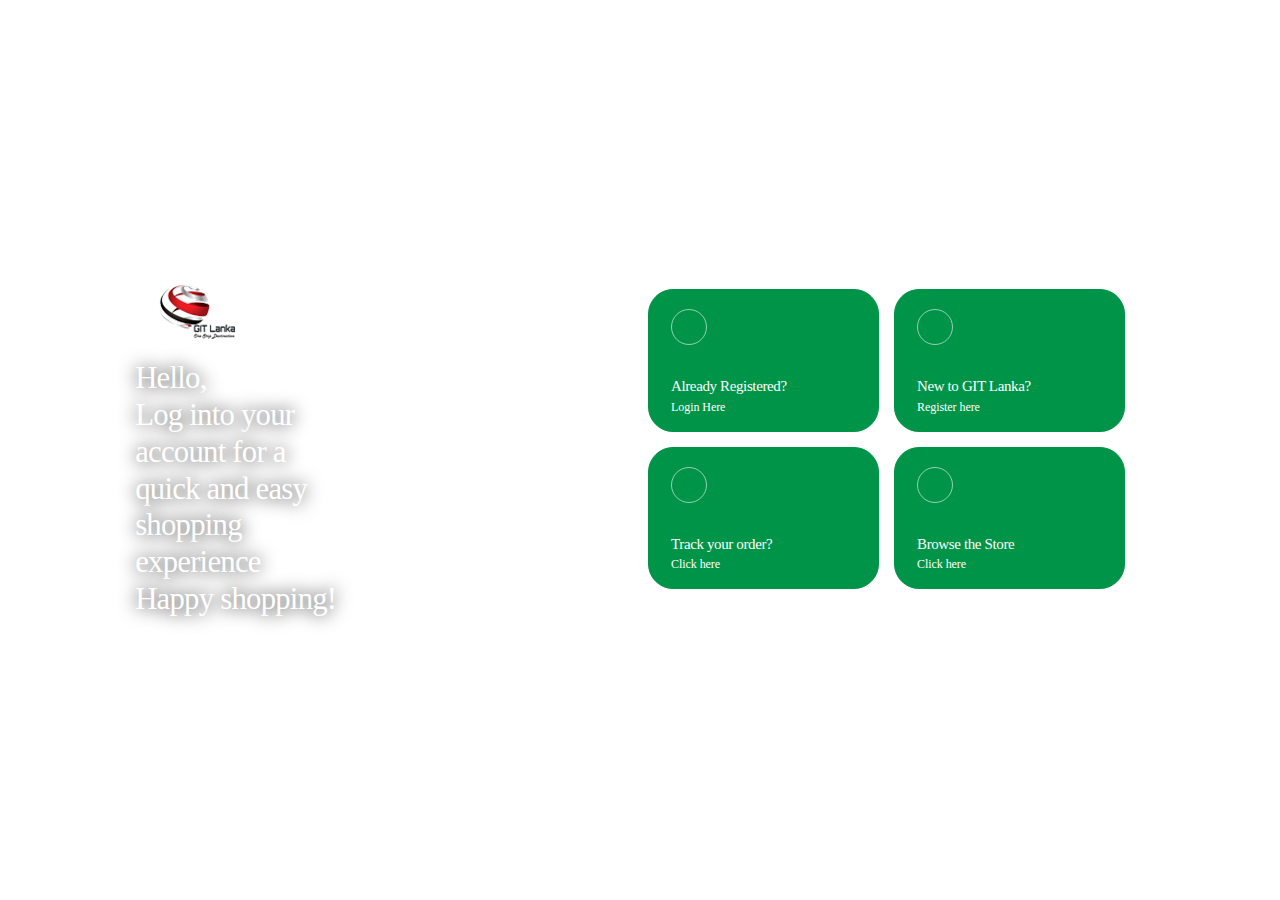
==== commit 7c0f084e: "changes" ====
--- a/index.html
+++ b/index.html
@@ -145,7 +145,7 @@
                         <div class="col">
                             <hr><span class="description black no-margin font-weight-bold">Or log in with your mobile number</span><br><br>
                             <div class="row">
-                                <div class="form-group col"><label class="black" for="MobileNumber">Enter your Nexus mobile or Mobile number</label>
+                                <div class="form-group col"><label class="black" for="MobileNumber">Enter your Gift Card mobile or Mobile number</label>
                                     <div class="input-group">
                                         <div class="input-group-prepend set-height-55" style="width: 100%;">
                                             <div class="input-group-text flag-drop-custom">
@@ -156,7 +156,7 @@
                                             </div><input name="MobileNumber" placeholder="07XXXXXXXX" type="text" class="form-control right-margin-15 set-height-55 no-left-radius no-left-border" autocomplete="off" maxlength="10" value="" style="margin: 0px;"></div>
                                         <button class="new-btn  
   new-btn-secondary float-right " type="button"> Verify Number</button>
-                                    </div><span class="form-text text-muted col d-none">Nexus mobile number is required</span><span class="form-text text-muted col d-none">Hello, Sorry we do not have OTP authentication for numbers outside of Sri Lanka, please proceed using your email credentials.</span></div>
+                                    </div><span class="form-text text-muted col d-none">Gift Card mobile number is required</span><span class="form-text text-muted col d-none">Hello, Sorry we do not have OTP authentication for numbers outside of Sri Lanka, please proceed using your email credentials.</span></div>
                             </div>
                             <div class="row">
                                 <div class="form-group col">
@@ -186,7 +186,7 @@
                         </div>
                         <div class="second-section pr-3 pl-3">
                             <div class="col">
-                                <div class="form-group"><label class="white" for="MobileNumber">Enter your nexus number</label>
+                                <div class="form-group"><label class="white" for="MobileNumber">Enter your Gift Card number</label>
                                     <div class="input-group">
                                         <div class="input-group-prepend set-height-55" style="width: 100%;">
                                             <div class="input-group-text flag-drop-custom">
@@ -197,7 +197,7 @@
                                             </div><input autocomplete="off" name="MobileNumber" placeholder="07XXXXXXXX" type="text" class="form-control right-margin-15 set-height-55 no-left-radius no-left-border" maxlength="10" value="" style="margin: 0px;"></div>
                                         <button class="new-btn  
   new-btn-secondary float-right " type="button"> Verify Number</button>
-                                    </div><span class="form-text text-muted d-none">Nexus mobile or Mobile number is required</span><span class="form-text text-muted d-none">Hello, Sorry we do not have OTP authentication for numbers outside of Sri Lanka, please click next to proceed with the registration.</span></div>
+                                    </div><span class="form-text text-muted d-none">Gift Card mobile or Mobile number is required</span><span class="form-text text-muted d-none">Hello, Sorry we do not have OTP authentication for numbers outside of Sri Lanka, please click next to proceed with the registration.</span></div>
                             </div>
                             <div class="col">
                                 <div class="form-group"><label class="white" for="OTPNumber">Verification Code</label>
--- a/assets/css/login.css
+++ b/assets/css/login.css
@@ -179,8 +179,9 @@
 .btn-full,
 .new-btn {
     background: #fff;
-    border-top-right-radius: 1.875rem;
-    border-bottom-left-radius: 1.875rem;
+    /* border-top-right-radius: 1.875rem;
+    border-bottom-left-radius: 1.875rem; */
+    border-radius: 25px;
     border: 0;
     height: 2.8125rem;
     font-weight: 700;
@@ -256,9 +257,10 @@
 
 .append {
     background-color: #c7f7a0;
-    border-bottom-left-radius: 1.875rem;
+    /* border-bottom-left-radius: 1.875rem;
     border-top-right-radius: 1.875rem;
-    border-bottom-right-radius: 0;
+    border-bottom-right-radius: 0; */
+    border-radius: 25px;
     border-top-left-radius: 0;
     margin-left: -1.875rem
 }
@@ -328,7 +330,8 @@
     padding-top: 10px;
     padding-bottom: 2px;
     color: #fff;
-    border-top-right-radius: 1.875rem
+    /* border-top-right-radius: 1.875rem */
+    border-radius: 25px;
 }
 
 .message-box .modal-content {
@@ -380,7 +383,8 @@
     justify-content: flex-end;
     border: .125rem solid #009448;
     background-color: #009448;
-    border-radius: 1.875rem 0 6.25rem 0;
+    /* border-radius: 1.875rem 0 6.25rem 0; */
+    border-radius: 25px;
     transition: .5s
 }
 
@@ -424,7 +428,7 @@
 
 @media screen and (max-width:375px) {
     .welcome-tile {
-        border-radius: 1.875rem 0 1.875rem 0;
+        /* border-radius: 1.875rem 0 1.875rem 0; */
         min-width: 110%
     }
     .welcome-tile i {
@@ -784,8 +788,8 @@
 
 @media screen and (max-width:375px) {
     .new-btn {
-        border-top-right-radius: .875rem;
-        border-bottom-left-radius: .875rem;
+        /* border-top-right-radius: .875rem;
+        border-bottom-left-radius: .875rem; */
         flex: 0 1;
         display: flex;
         flex-direction: column;
@@ -1158,7 +1162,8 @@
 .dropdown-toggle {
     background: #fff;
     color: #000;
-    border-radius: 0 1.375rem 0 1.375rem;
+    /* border-radius: 0 1.375rem 0 1.375rem; */
+     border-radius: 25px;
     width: none
 }
 
@@ -1476,8 +1481,7 @@
 }
 
 .form-control {
-    border-top-right-radius: 1.375rem!important;
-    border-bottom-left-radius: 1.375rem!important;
+    border-radius: 25px;
     height: 2.8125rem
 }
 
--- a/assets/css/homepage.css
+++ b/assets/css/homepage.css
@@ -672,7 +672,7 @@
 .product-card-container {
     transition: box-shadow .3s;
     background-color: #fff;
-    border-radius: 1.875rem 0;
+    border-radius: 1.875rem ;
     padding: .625rem;
     text-align: center;
     letter-spacing: .01rem;
@@ -705,7 +705,7 @@
     position: absolute;
     top: 50%;
     left: 1rem;
-    border-radius: 1.5625rem 0;
+    border-radius: 25px;
     background-color: #41c527;
     color: #fff;
     font-family: foco-bold;
@@ -928,7 +928,7 @@
 }
 
 .switcher {
-    border-radius: 5.625rem 0;
+    border-radius: 5.625rem;
     width: 100%;
     height: 19.5625rem;
     background-color: #64bf47;
@@ -971,8 +971,9 @@
 }
 
 .form-control {
-    border-top-right-radius: 1.375rem!important;
-    border-bottom-left-radius: 1.375rem!important;
+    /* border-top-right-radius: 1.375rem!important;
+    border-bottom-left-radius: 1.375rem!important; */
+    border-radius: 25px;
     height: 2.8125rem
 }
 
@@ -990,8 +991,9 @@
 }
 
 .no-right-radius {
-    border-top-right-radius: 0!important;
-    border-bottom-right-radius: 0!important
+    /* border-top-right-radius: 0!important;
+    border-bottom-right-radius: 0!important */
+    border-radius: 25px;
 }
 
 .no-left-border {
@@ -1072,7 +1074,8 @@
     .all-container .product-card-container {
         transition: box-shadow .3s;
         background-color: #fff;
-        border-radius: 1.875rem 0;
+        /* border-radius: 1.875rem; */
+        border-radius: 25px;
         padding: 1.5rem;
         text-align: center;
         letter-spacing: .01rem;
@@ -1094,7 +1097,8 @@
     .all-container .product-card-container {
         transition: box-shadow .3s;
         background-color: #fff;
-        border-radius: 1.875rem 0;
+        /* border-radius: 1.875rem ; */
+        border-radius: 25px;
         padding: .625rem;
         text-align: center;
         letter-spacing: .01rem;
@@ -1161,7 +1165,8 @@
     .all-container .product-card-container {
         transition: box-shadow .3s;
         background-color: #fff;
-        border-radius: 1.875rem 0;
+        /* border-radius: 1.875rem; */
+        border-radius: 25px;
         padding: 1.5rem;
         text-align: center;
         letter-spacing: .01rem;
@@ -1299,8 +1304,9 @@
 .btn-full,
 .new-btn {
     background: #fff;
-    border-top-right-radius: 1.875rem;
-    border-bottom-left-radius: 1.875rem;
+    /* border-top-right-radius: 1.875rem;
+    border-bottom-left-radius: 1.875rem; */
+    border-radius: 25px;
     border: 0;
     height: 2.8125rem;
     font-weight: 700;
@@ -1376,10 +1382,11 @@
 
 .append {
     background-color: #c7f7a0;
-    border-bottom-left-radius: 1.875rem;
+    /* border-bottom-left-radius: 1.875rem;
     border-top-right-radius: 1.875rem;
     border-bottom-right-radius: 0;
-    border-top-left-radius: 0;
+    border-top-left-radius: 0; */
+    border-radius: 25px;
     margin-left: -1.875rem
 }
 
@@ -1462,7 +1469,8 @@
     padding-top: 10px;
     padding-bottom: 2px;
     color: #fff;
-    border-top-right-radius: 1.875rem
+    /* border-top-right-radius: 1.875rem */
+    border-radius: 25px;
 }
 
 .message-box .modal-content {
@@ -1479,7 +1487,7 @@
 
 .message-box .modal-content .modal-body {
     padding: 0!important;
-    border-top-right-radius: 1.875rem
+    /* border-top-right-radius: 1.875rem */
 }
 
 .message-box .modal-content .modal-body .message-box-header-info {
@@ -1587,7 +1595,7 @@
 
 .default-header-container {
     width: 100%;
-    position: fixed;
+    /* position: fixed; */
     z-index: 99
 }
 
@@ -1658,9 +1666,16 @@
 
 .default-header-navbar {
     color: #fff;
-    height: 7.3125rem;
+     /* height: 6.3125rem;  */
     background: #0b2f00
 }
+ .my{
+    background: #0b2f00
+ }
+
+ .my1{
+    background:#051500
+ }
 
 .navbar-items-container {
     letter-spacing: .025rem;
@@ -1782,8 +1797,9 @@
     margin: .125rem;
     display: grid;
     grid-template-columns: 22% 60% 22%;
-    border-bottom-left-radius: 1.875rem;
-    padding-top: 1.25rem
+    /* border-bottom-left-radius: 1.875rem; */
+    border-radius: 25px;
+    
 }
 
 .product-search-button {
@@ -1798,7 +1814,8 @@
     left: -1.25rem;
     position: relative;
     letter-spacing: .0081rem;
-    border-radius: 0 1.875rem;
+    /* border-radius: 0 1.875rem; */
+    border-radius: 25px;
     background-color: #51ac37
 }
 
@@ -1823,9 +1840,10 @@
     text-align: center;
     letter-spacing: .025rem;
     background-color: #fff;
-    border-bottom-left-radius: 1.875rem;
+    /* border-bottom-left-radius: 1.875rem;
     border-bottom: 1px solid hsla(0, 0%, 50.2%, .32);
-    border-right: .0625rem solid hsla(0, 0%, 71%, .32)
+    border-right: .0625rem solid hsla(0, 0%, 71%, .32) */
+    border-radius: 25px;
 }
 
 .category_menu_btn_product_search:hover {
@@ -2376,7 +2394,7 @@
 }
 
 .footer-link-social-link {
-    border-radius: 0 2.0625rem;
+    border-radius: 25px;
     background-color: transparent;
     border: .125rem solid #1d440f;
     padding: .625rem 1.25rem;
@@ -2546,8 +2564,9 @@
 }
 
 .form-control {
-    border-top-right-radius: 1.375rem!important;
-    border-bottom-left-radius: 1.375rem!important;
+    /* border-top-right-radius: 1.375rem!important;
+    border-bottom-left-radius: 1.375rem!important; */
+    border-radius: 25px;
     height: 2.8125rem
 }
 
@@ -2565,8 +2584,8 @@
 }
 
 .no-right-radius {
-    border-top-right-radius: 0!important;
-    border-bottom-right-radius: 0!important
+    /* border-top-right-radius: 0!important;
+    border-bottom-right-radius: 0!important */
 }
 
 .no-left-border {
@@ -2679,5 +2698,3 @@
     margin: 0;
     padding-top: 10px
 }
-
-ho